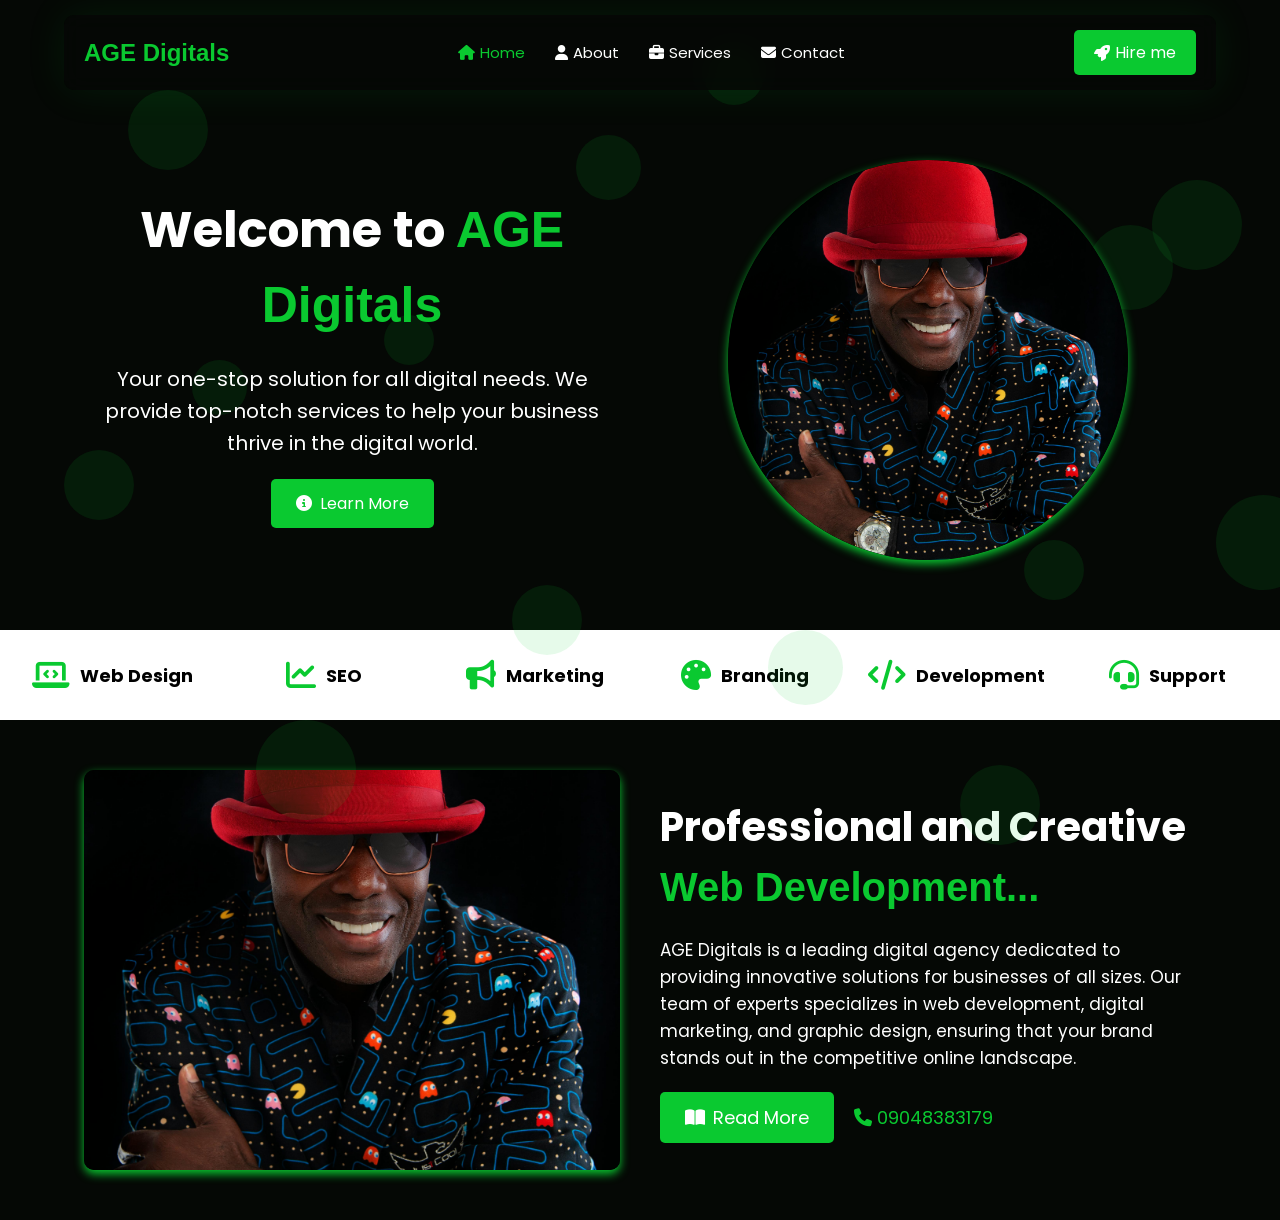
==== index.html @ ab352400 "Add files via upload" ====
<!DOCTYPE html>
<html lang="en">
<head>
    <meta charset="UTF-8">
    <meta name="viewport" content="width=device-width, initial-scale=1.0">
    <link rel="stylesheet" href="style.css">
    <link rel="preconnect" href="https://fonts.googleapis.com">
    <link rel="preconnect" href="https://fonts.gstatic.com" crossorigin>
    <link href="https://fonts.googleapis.com/css2?family=Poppins:wght@400;500;700&display=swap" rel="stylesheet">
    <link rel="stylesheet" href="https://cdnjs.cloudflare.com/ajax/libs/font-awesome/6.5.1/css/all.min.css">
    <title>AGE Digitals Official Website</title>
</head>
<body>
    <div class="floating-objects">
        <div class="floating-object"></div>
        <div class="floating-object"></div>
        <div class="floating-object"></div>
        <div class="floating-object"></div>
        <div class="floating-object"></div>
        <div class="floating-object"></div>
        <div class="floating-object"></div>
        <div class="floating-object"></div>
        <div class="floating-object"></div>
        <div class="floating-object"></div>
        <div class="floating-object"></div>
        <div class="floating-object"></div>
        <div class="floating-object"></div>
        <div class="floating-object"></div>
        <div class="floating-object"></div>
        <div class="floating-object"></div>
        <div class="floating-object"></div>
    </div>

    <section class="hero_nav">
        <nav>
            <div class="logo">
                <h1>AGE Digitals</h1>
            </div>

            <div class="hamburger" id="hamburger">
                <span></span>
                <span></span>
                <span></span>
            </div>

            <ul class="nav_links" id="navLinks">
                <li><a href="#" id="on"><i class="fa-solid fa-house"></i> Home</a></li>
                <li><a href="#"><i class="fa-solid fa-user"></i> About</a></li>
                <li><a href="#"><i class="fa-solid fa-briefcase"></i> Services</a></li>
                <li><a href="#"><i class="fa-solid fa-envelope"></i> Contact</a></li>
            </ul>

            <div class="cta">
                <a href="#"><i class="fa-solid fa-rocket"></i> Hire me</a>
            </div>
        </nav>

        <div class="hero_content">
            <div class="hero_desc">
                <h1>Welcome to <span>AGE Digitals</span></h1>
                <p>Your one-stop solution for all digital needs. We provide top-notch services to help your business thrive in the digital world.</p>
                <a href="#" class="btn"><i class="fa-solid fa-circle-info"></i> Learn More</a>
            </div>

            <div class="hero_image">
                <img src="img/hero_image.jpg" alt="Hero Image">
            </div>
        </div>
    </section>

    <section class="white_part">
        <div class="box">
            <i class="fa-solid fa-laptop-code"></i>
            <h3>Web Design</h3>
        </div>
        <div class="box">
            <i class="fa-solid fa-chart-line"></i>
            <h3>SEO</h3>
        </div>
        <div class="box">
            <i class="fa-solid fa-bullhorn"></i>
            <h3>Marketing</h3>
        </div>
        <div class="box">
            <i class="fa-solid fa-palette"></i>
            <h3>Branding</h3>
        </div>
        <div class="box">
            <i class="fa-solid fa-code"></i>
            <h3>Development</h3>
        </div>
        <div class="box">
            <i class="fa-solid fa-headset"></i>
            <h3>Support</h3>
        </div>
    </section>

    <h1 class="about_header">About Us</h1>
    <section class="about_section">
        <div class="about_image">
            <img src="img/hero_image.jpg" alt="About Image">
        </div>
        <div class="about_content">
            <h2>Professional and Creative<br> <span>Web Development...</span></h2>
            <p>AGE Digitals is a leading digital agency dedicated to providing innovative solutions for businesses of all sizes. Our team of experts specializes in web development, digital marketing, and graphic design, ensuring that your brand stands out in the competitive online landscape.</p>

            <div class="about_content_links">
                <a href="#" class="btn"><i class="fa-solid fa-book-open"></i> Read More</a>
                <a href="tel:09048383179"><i class="fa-solid fa-phone"></i> 09048383179</a>
            </div>
        </div>
    </section>

    <script src="functions.js"></script>
</body>
</html>
---- style.css ----
:root {
    --primary-color: #0ac930;
    --dark-bg: #050805;
    --white: #ffffff;
    --black: #000000;
    --shadow-primary: rgba(10, 201, 48, 0.1);
    --shadow-hover: rgba(10, 201, 48, 0.5);
    --transition-speed: 0.3s;
}

* {
    padding: 0;
    margin: 0;
    box-sizing: border-box;
    font-family: 'Poppins', sans-serif;
}

html, body {
    background: var(--dark-bg);
    overflow-x: hidden;
    width: 100%;
}

body {
    position: relative;
}

.floating-objects {
    position: fixed;
    top: 0;
    left: 0;
    width: 100%;
    height: 100vh;
    pointer-events: none;
    z-index: 0;
    overflow: hidden;
}

.floating-object {
    position: absolute;
    background: var(--primary-color);
    border-radius: 50%;
    opacity: 0.1;
    animation: float 20s infinite ease-in-out;
}

.floating-object:nth-child(1) {
    width: 80px;
    height: 80px;
    top: 10%;
    left: 10%;
    animation-duration: 8s;
    animation-delay: 0s;
}

.floating-object:nth-child(2) {
    width: 60px;
    height: 60px;
    top: 60%;
    left: 80%;
    animation-duration: 10s;
    animation-delay: 1s;
}

.floating-object:nth-child(3) {
    width: 100px;
    height: 100px;
    top: 80%;
    left: 20%;
    animation-duration: 12s;
    animation-delay: 2s;
}

.floating-object:nth-child(4) {
    width: 50px;
    height: 50px;
    top: 30%;
    left: 70%;
    animation-duration: 9s;
    animation-delay: 0.5s;
}

.floating-object:nth-child(5) {
    width: 70px;
    height: 70px;
    top: 50%;
    left: 5%;
    animation-duration: 11s;
    animation-delay: 1.5s;
}

.floating-object:nth-child(6) {
    width: 90px;
    height: 90px;
    top: 20%;
    left: 90%;
    animation-duration: 10s;
    animation-delay: 2.5s;
}

.floating-object:nth-child(7) {
    width: 65px;
    height: 65px;
    top: 15%;
    left: 45%;
    animation-duration: 9s;
    animation-delay: 0s;
}

.floating-object:nth-child(8) {
    width: 75px;
    height: 75px;
    top: 70%;
    left: 60%;
    animation-duration: 11s;
    animation-delay: 1s;
}

.floating-object:nth-child(9) {
    width: 55px;
    height: 55px;
    top: 40%;
    left: 15%;
    animation-duration: 8s;
    animation-delay: 2s;
}

.floating-object:nth-child(10) {
    width: 85px;
    height: 85px;
    top: 25%;
    left: 85%;
    animation-duration: 10s;
    animation-delay: 0.5s;
}

.floating-object:nth-child(11) {
    width: 70px;
    height: 70px;
    top: 65%;
    left: 40%;
    animation-duration: 12s;
    animation-delay: 1.5s;
}

.floating-object:nth-child(12) {
    width: 60px;
    height: 60px;
    top: 5%;
    left: 55%;
    animation-duration: 9s;
    animation-delay: 2.5s;
}

.floating-object:nth-child(13) {
    width: 80px;
    height: 80px;
    top: 85%;
    left: 75%;
    animation-duration: 11s;
    animation-delay: 0s;
}

.floating-object:nth-child(14) {
    width: 50px;
    height: 50px;
    top: 35%;
    left: 30%;
    animation-duration: 8s;
    animation-delay: 1s;
}

.floating-object:nth-child(15) {
    width: 95px;
    height: 95px;
    top: 55%;
    left: 95%;
    animation-duration: 10s;
    animation-delay: 2s;
}

@keyframes float {
    0%, 100% {
        transform: translateY(0) translateX(0) rotate(0deg);
    }
    25% {
        transform: translateY(-30px) translateX(20px) rotate(90deg);
    }
    50% {
        transform: translateY(-60px) translateX(-20px) rotate(180deg);
    }
    75% {
        transform: translateY(-30px) translateX(20px) rotate(270deg);
    }
}

.hero_nav {
    position: relative;
    z-index: 1;
}

.hero_nav nav {
    margin: 15px auto;
    max-width: 90%;
    border-radius: 10px;
    padding: 15px 20px;
    display: flex;
    justify-content: space-between;
    align-items: center;
    box-shadow: 0 0 40px var(--shadow-primary);
    background: rgba(5, 8, 5, 0.8);
    backdrop-filter: blur(10px);
}

.hero_nav .logo h1 {
    color: var(--primary-color);
    font-family: sans-serif;
    font-size: 24px;
}

.hamburger {
    display: none;
    flex-direction: column;
    cursor: pointer;
    gap: 5px;
    z-index: 1000;
}

.hamburger span {
    width: 25px;
    height: 3px;
    background-color: var(--white);
    transition: all var(--transition-speed) ease;
    border-radius: 3px;
}

.hamburger.active span:nth-child(1) {
    transform: rotate(45deg) translate(8px, 8px);
}

.hamburger.active span:nth-child(2) {
    opacity: 0;
}

.hamburger.active span:nth-child(3) {
    transform: rotate(-45deg) translate(7px, -7px);
}

.hero_nav ul {
    list-style: none;
    display: flex;
    gap: 30px;
    align-items: center;
}

.hero_nav .nav_links a {
    color: var(--white);
    text-decoration: none;
    font-size: 15px;
    transition: color var(--transition-speed) ease;
    display: flex;
    align-items: center;
    gap: 5px;
}

.hero_nav .nav_links a:hover,
#on {
    color: var(--primary-color);
}

.hero_nav .cta a {
    background-color: var(--primary-color);
    padding: 10px 20px;
    color: var(--white);
    border-radius: 5px;
    text-decoration: none;
    transition: box-shadow var(--transition-speed) ease;
    display: flex;
    align-items: center;
    gap: 5px;
}

.hero_nav .cta a:hover {
    box-shadow: 0 0 20px var(--shadow-hover);
}

.hero_content {
    display: grid;
    grid-template-columns: 1fr 1fr;
    gap: 40px;
    align-items: center;
    color: var(--white);
    margin: 50px auto;
    max-width: 90%;
    padding: 20px;
}

.hero_desc {
    text-align: center;
}

.hero_desc h1 {
    font-size: clamp(32px, 5vw, 50px);
    margin-bottom: 20px;
}

.hero_desc h1 span {
    color: var(--primary-color);
    font-family: sans-serif;
}

.hero_desc p {
    font-size: clamp(16px, 2vw, 20px);
    line-height: 1.6;
    margin-bottom: 20px;
}

.hero_desc .btn {
    background-color: var(--primary-color);
    padding: 12px 25px;
    color: var(--white);
    border-radius: 5px;
    text-decoration: none;
    display: inline-flex;
    align-items: center;
    gap: 8px;
    transition: box-shadow var(--transition-speed) ease;
}

.hero_desc .btn:hover {
    box-shadow: 0 0 20px var(--shadow-hover);
}

.hero_image {
    background-color: var(--black);
    border-radius: 50%;
    width: 100%;
    max-width: 400px;
    height: 400px;
    box-shadow: 0 4px 10px var(--primary-color);
    overflow: hidden;
    margin: 0 auto;
}

.hero_image img {
    width: 100%;
    height: 100%;
    object-fit: cover;
    border-radius: 50%;
    object-position: center;
}

.white_part {
    margin-top: 35px;
    width: 100%;
    padding: 30px 20px;
    background-color: var(--white);
    display: grid;
    grid-template-columns: repeat(auto-fit, minmax(150px, 1fr));
    gap: 25px;
    justify-items: center;
    margin-bottom: 30px;
}

.white_part .box {
    display: flex;
    align-items: center;
    gap: 10px;
}

.white_part .box i {
    color: var(--primary-color);
    font-size: 30px;
}

.white_part .box h3 {
    color: var(--black);
    font-size: clamp(14px, 2vw, 18px);
}

.about_header {
    display: none;
    text-align: center;
    color: var(--white);
    font-size: clamp(32px, 5vw, 40px);
    margin: 30px 0 20px;
}

.about_section {
    margin-top: 30px;
    display: grid;
    grid-template-columns: 1fr 1fr;
    gap: 40px;
    align-items: center;
    max-width: 90%;
    margin: 30px auto;
    padding: 20px;
    margin-bottom: 30px;
}

.about_section .about_image {
    width: 100%;
    height: 400px;
    border-radius: 10px;
    overflow: hidden;
    box-shadow: 0 4px 10px var(--primary-color);
}

.about_section .about_image img {
    width: 100%;
    height: 100%;
    object-fit: cover;
}

.about_content {
    display: flex;
    flex-direction: column;
    gap: 20px;
}

.about_content h2 {
    color: var(--white);
    font-size: clamp(28px, 4vw, 40px);
}

.about_content h2 span {
    color: var(--primary-color);
    font-family: sans-serif;
}

.about_content p {
    color: var(--white);
    line-height: 1.6;
    font-size: clamp(15px, 2vw, 17px);
}

.about_content .btn {
    background-color: var(--primary-color);
    padding: 12px 25px;
    color: var(--white);
    border-radius: 5px;
    text-decoration: none;
    width: fit-content;
    transition: box-shadow var(--transition-speed) ease;
    display: inline-flex;
    align-items: center;
    gap: 8px;
}

.about_content .btn:hover {
    box-shadow: 0 0 20px var(--shadow-hover);
    color: var(--white);
}

.about_content a {
    color: var(--primary-color);
    text-decoration: none;
    font-size: 18px;
    transition: color var(--transition-speed) ease;
}

.about_content a:hover {
    color: var(--primary-color);
}

.about_content_links {
    display: flex;
    gap: 20px;
    align-items: center;
    flex-wrap: wrap;
}

@media (max-width: 1024px) {
    .hero_content {
        gap: 30px;
    }

    .white_part {
        grid-template-columns: repeat(auto-fit, minmax(140px, 1fr));
        gap: 20px;
    }

    .about_section {
        gap: 30px;
    }
}

@media (max-width: 768px) {
    .hamburger {
        display: flex;
    }

    .hero_nav nav {
        padding: 15px;
    }

    .hero_nav .nav_links {
        position: fixed;
        top: 0;
        right: -100%;
        height: 100vh;
        width: 70%;
        max-width: 300px;
        background: rgba(5, 8, 5, 0.98);
        backdrop-filter: blur(10px);
        flex-direction: column;
        justify-content: center;
        align-items: center;
        gap: 30px;
        transition: right 0.4s ease;
        box-shadow: -5px 0 15px rgba(0, 0, 0, 0.3);
    }

    .hero_nav .nav_links.active {
        right: 0;
    }

    .hero_nav .nav_links a {
        font-size: 18px;
    }

    .hero_nav .cta {
        display: none;
    }

    .hero_content {
        grid-template-columns: 1fr;
        gap: 30px;
        text-align: center;
    }

    .hero_image {
        max-width: 350px;
        height: 350px;
    }

    .white_part {
        grid-template-columns: repeat(2, 1fr);
        gap: 20px;
        padding: 25px 15px;
    }

    .white_part .box {
        flex-direction: column;
        text-align: center;
        gap: 8px;
    }

    .about_header {
        display: block;
    }

    .about_section {
        grid-template-columns: 1fr;
        gap: 25px;
    }

    .about_section .about_image {
        height: 300px;
    }

    .about_content {
        text-align: center;
    }

    .about_content_links {
        justify-content: center;
    }
}

@media (max-width: 480px) {
    .hero_nav .logo h1 {
        font-size: 20px;
    }

    .hero_nav .nav_links {
        width: 80%;
    }

    .hero_desc h1 {
        font-size: 28px;
    }

    .hero_desc p {
        font-size: 14px;
    }

    .hero_image {
        max-width: 280px;
        height: 280px;
    }

    .white_part {
        grid-template-columns: 1fr;
        padding: 20px 10px;
    }

    .white_part .box i {
        font-size: 28px;
    }

    .about_section .about_image {
        height: 250px;
    }

    .about_content_links {
        flex-direction: column;
        align-items: center;
    }
}
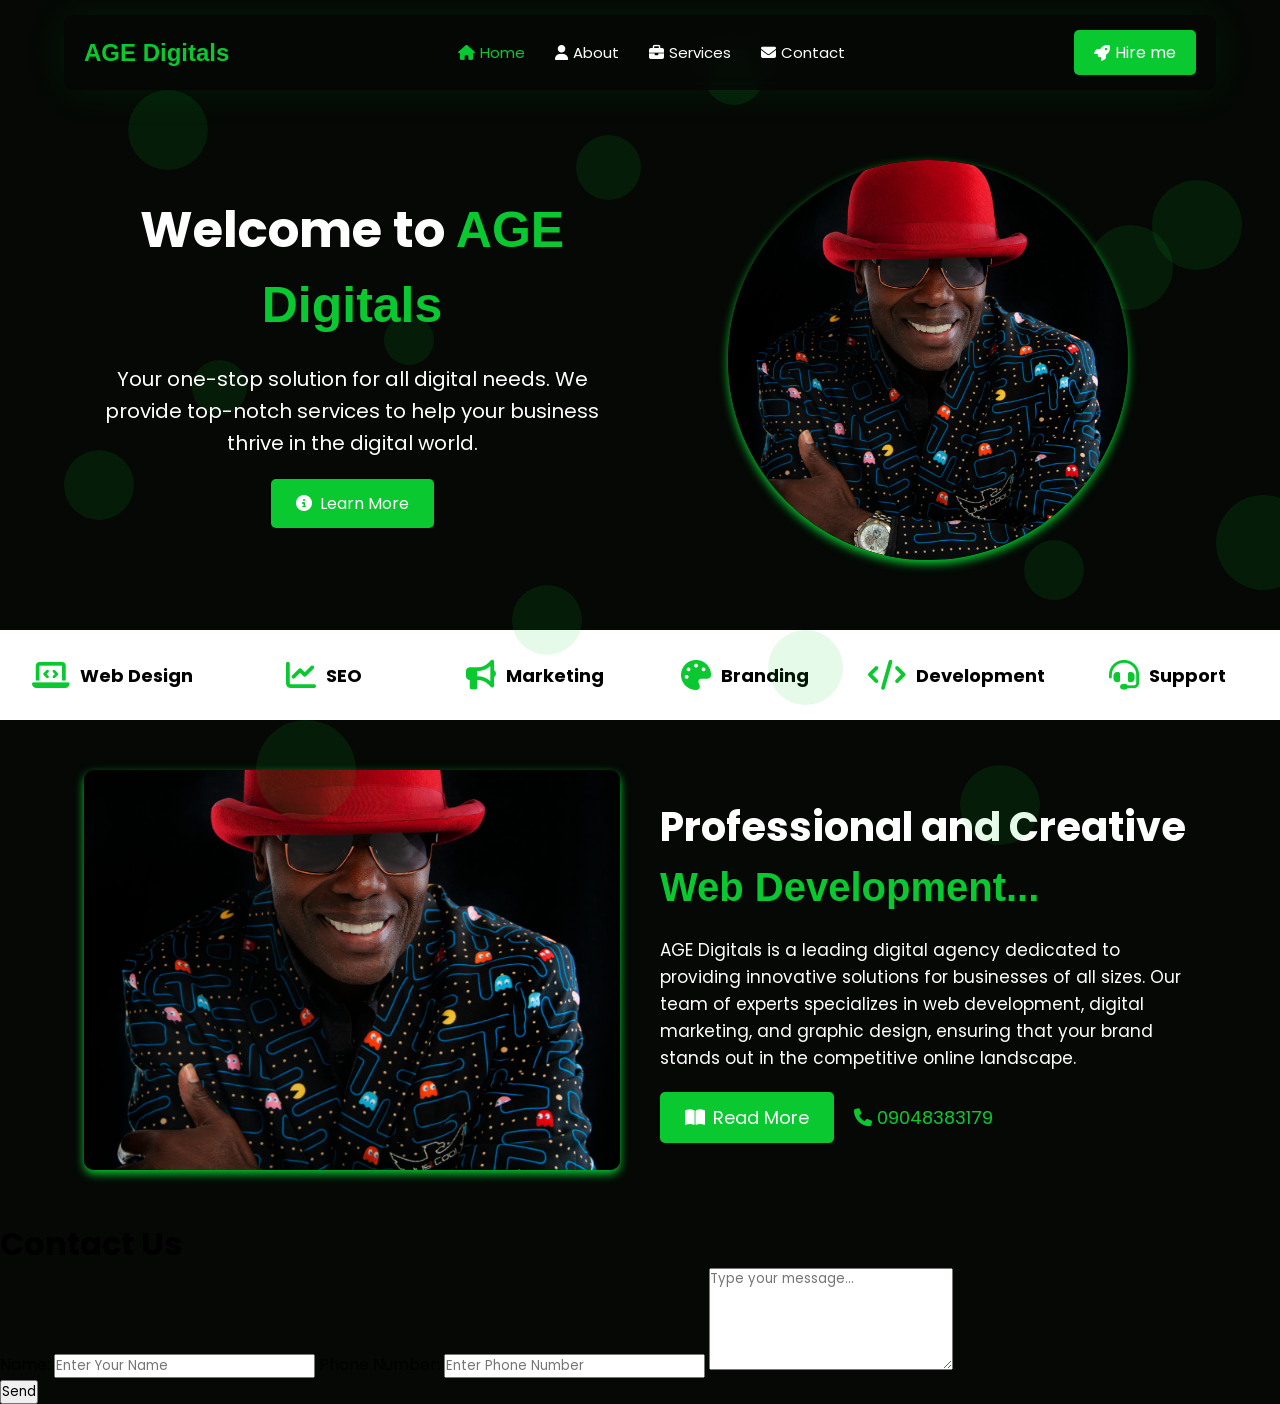
==== commit 8a345975: "Modify index.html with new sections and links Updated navigation links and added a contact section." ====
--- a/index.html
+++ b/index.html
@@ -45,13 +45,13 @@
 
             <ul class="nav_links" id="navLinks">
                 <li><a href="#" id="on"><i class="fa-solid fa-house"></i> Home</a></li>
-                <li><a href="#"><i class="fa-solid fa-user"></i> About</a></li>
+                <li><a href="#about_section"><i class="fa-solid fa-user"></i> About</a></li>
                 <li><a href="#"><i class="fa-solid fa-briefcase"></i> Services</a></li>
-                <li><a href="#"><i class="fa-solid fa-envelope"></i> Contact</a></li>
+                <li><a href="#contact_section"><i class="fa-solid fa-envelope"></i> Contact</a></li>
             </ul>
 
             <div class="cta">
-                <a href="#"><i class="fa-solid fa-rocket"></i> Hire me</a>
+                <a href="http://wa.me/qr/2XXQIFCPPIYOF1"><i class="fa-solid fa-rocket"></i> Hire me</a>
             </div>
         </nav>
 
@@ -96,7 +96,7 @@
     </section>
 
     <h1 class="about_header">About Us</h1>
-    <section class="about_section">
+    <section class="about_section"  id="about_section">
         <div class="about_image">
             <img src="img/hero_image.jpg" alt="About Image">
         </div>
@@ -111,6 +111,21 @@
         </div>
     </section>
 
+    <div class="contact_section" id="contact_section">
+        <h1>Contact Us</h1>
+        <form action="#">
+            <div class="name_phone">
+                <label for="name">Name:</label>
+                <input type="text" placeholder="Enter Your Name" required>
+                <label for="phone">Phone Number:</label>
+                <input type="tel" placeholder="Enter Phone Number" required>
+                <textarea id="msg" placeholder="Type your message..." rows="5"></textarea>
+                <br>
+                <button type="submit">Send</button>
+            </div>
+        </form>
+    </div>
+
     <script src="functions.js"></script>
 </body>
-</html>+</html>
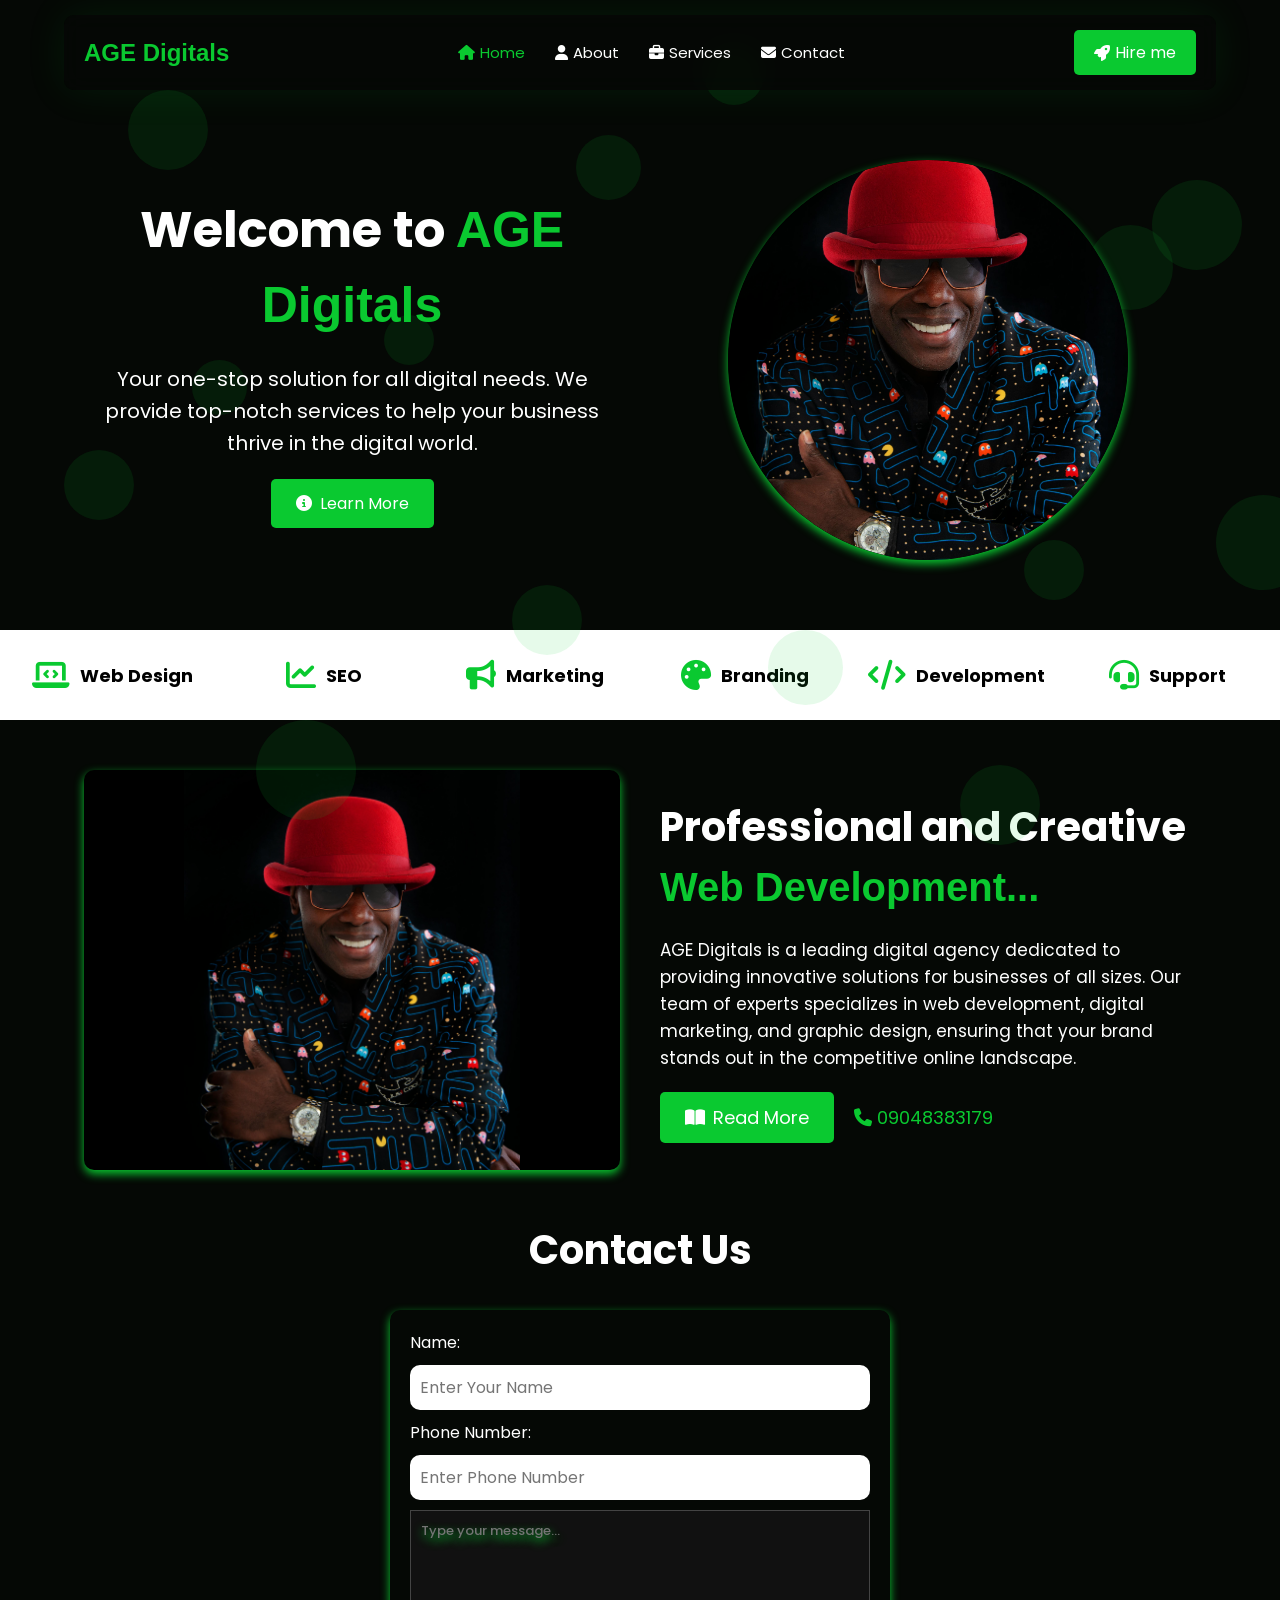
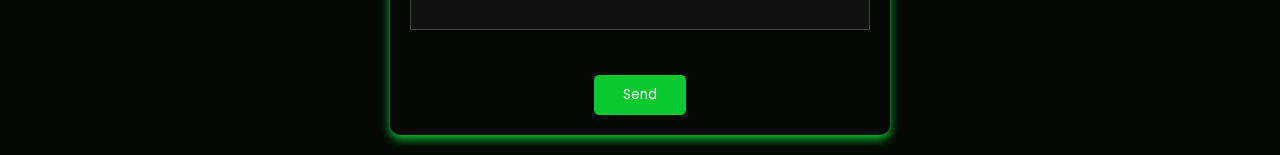
==== commit dd382aff: "Update index.html" ====
--- a/index.html
+++ b/index.html
@@ -8,7 +8,7 @@
     <link rel="preconnect" href="https://fonts.gstatic.com" crossorigin>
     <link href="https://fonts.googleapis.com/css2?family=Poppins:wght@400;500;700&display=swap" rel="stylesheet">
     <link rel="stylesheet" href="https://cdnjs.cloudflare.com/ajax/libs/font-awesome/6.5.1/css/all.min.css">
-    <title>AGE Digitals Official Website</title>
+    <title>AGE Digitals Official Website.</title>
 </head>
 <body>
     <div class="floating-objects">
--- a/style.css
+++ b/style.css
@@ -7,7 +7,9 @@
     --shadow-hover: rgba(10, 201, 48, 0.5);
     --transition-speed: 0.3s;
 }
-
+html {
+    scroll-behavior: smooth;
+}
 * {
     padding: 0;
     margin: 0;
@@ -403,13 +405,14 @@
     height: 400px;
     border-radius: 10px;
     overflow: hidden;
+    background-color: black;
     box-shadow: 0 4px 10px var(--primary-color);
 }
 
 .about_section .about_image img {
     width: 100%;
     height: 100%;
-    object-fit: cover;
+    object-fit: contain;
 }
 
 .about_content {
@@ -607,4 +610,75 @@
         flex-direction: column;
         align-items: center;
     }
-}+}
+
+/* ---------- Contact Section ---------- */
+.contact_section {
+    color: var(--white);
+    margin-bottom: 20px;
+}
+.contact_section h1 {
+    font-size: clamp(28px, 4vw, 40px);
+    text-align: center;
+    margin-bottom: 30px;
+}
+.contact_section form {
+    font-family: 'poppins';
+    box-shadow: #0ac930 0px 4px 10px;
+    padding: 20px 20px;
+    border-radius: 10px;
+    max-width: 500px;
+    margin: 0 auto;
+    display: flex;
+    flex-direction: column;
+    gap: 20px;
+}
+.contact_section form input {
+    color: black;
+    font-size: 16px;
+    border-radius: 10px;
+    border: none;
+    padding: 10px;
+    width: 100%;
+}
+.contact_section form input {
+    border-radius: 10px;
+    padding: 10px;  
+}
+.name_phone {
+    display: flex;
+    gap: 10px;
+    align-items: left;
+    flex-direction: column;
+}
+.name_phone button {
+    padding: 10px;
+    width: 20%;
+    align-self: center;
+}
+#msg {
+  color: #0ac930;
+  font-size: 13px;
+  font-family: 'Poppins';
+  font-weight: 500;
+  text-align: left;
+  line-height: 1.5;
+  caret-color: #0ac930;
+  background: #111;
+  border: 1px solid #444;
+  padding: 10px;
+  outline: none;
+  resize: none;
+  text-shadow: 0 4px 10px #0ac930;
+}
+.name_phone button {
+    background-color: var(--primary-color);
+    color: var(--white);
+    border: none;
+    border-radius: 5px;
+    cursor: pointer;
+    transition: background-color var(--transition-speed) ease;
+}
+.name_phone button:hover {
+    background-color: var(--shadow-hover);
+}
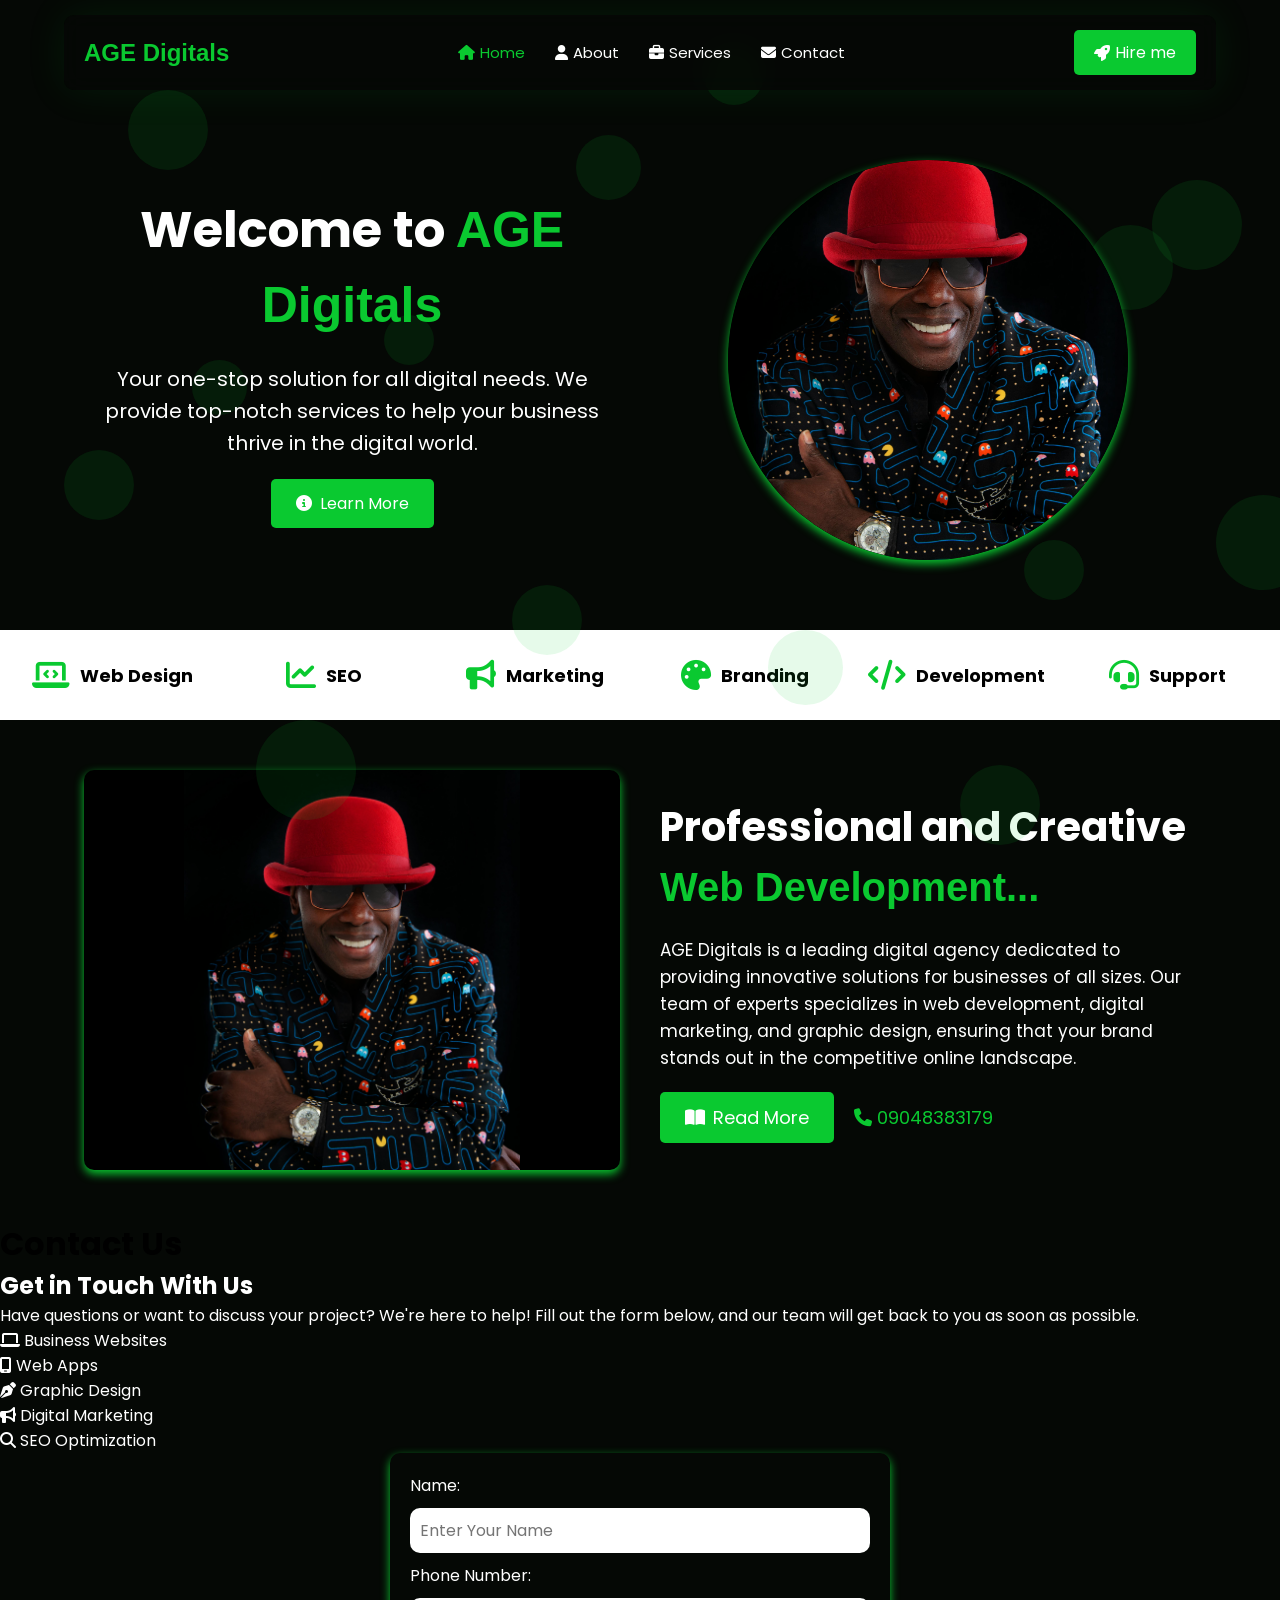
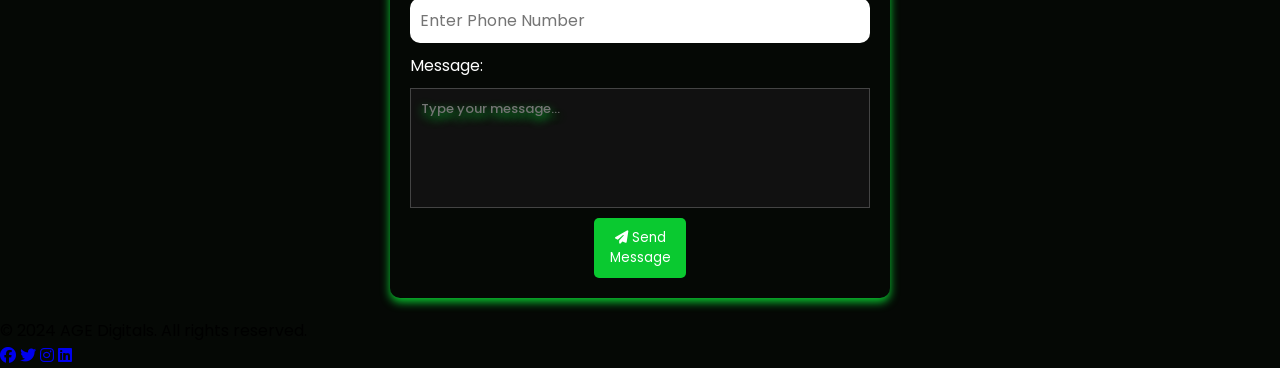
==== commit 882c058c: "Revise index.html with updated contact section Updated the contact section and added new content for" ====
--- a/index.html
+++ b/index.html
@@ -8,7 +8,7 @@
     <link rel="preconnect" href="https://fonts.gstatic.com" crossorigin>
     <link href="https://fonts.googleapis.com/css2?family=Poppins:wght@400;500;700&display=swap" rel="stylesheet">
     <link rel="stylesheet" href="https://cdnjs.cloudflare.com/ajax/libs/font-awesome/6.5.1/css/all.min.css">
-    <title>AGE Digitals Official Website.</title>
+    <title>AGE Digitals Official Website</title>
 </head>
 <body>
     <div class="floating-objects">
@@ -51,7 +51,7 @@
             </ul>
 
             <div class="cta">
-                <a href="http://wa.me/qr/2XXQIFCPPIYOF1"><i class="fa-solid fa-rocket"></i> Hire me</a>
+                <a href="http://wa.me/2349048383179"><i class="fa-solid fa-rocket"></i> Hire me</a>
             </div>
         </nav>
 
@@ -59,7 +59,7 @@
             <div class="hero_desc">
                 <h1>Welcome to <span>AGE Digitals</span></h1>
                 <p>Your one-stop solution for all digital needs. We provide top-notch services to help your business thrive in the digital world.</p>
-                <a href="#" class="btn"><i class="fa-solid fa-circle-info"></i> Learn More</a>
+                <a href="#contact_section" class="btn"><i class="fa-solid fa-circle-info"></i> Learn More</a>
             </div>
 
             <div class="hero_image">
@@ -96,7 +96,7 @@
     </section>
 
     <h1 class="about_header">About Us</h1>
-    <section class="about_section"  id="about_section">
+    <section class="about_section" id="about_section">
         <div class="about_image">
             <img src="img/hero_image.jpg" alt="About Image">
         </div>
@@ -105,26 +105,56 @@
             <p>AGE Digitals is a leading digital agency dedicated to providing innovative solutions for businesses of all sizes. Our team of experts specializes in web development, digital marketing, and graphic design, ensuring that your brand stands out in the competitive online landscape.</p>
 
             <div class="about_content_links">
-                <a href="#" class="btn"><i class="fa-solid fa-book-open"></i> Read More</a>
+                <a href="#contact_section" class="btn"><i class="fa-solid fa-book-open"></i> Read More</a>
                 <a href="tel:09048383179"><i class="fa-solid fa-phone"></i> 09048383179</a>
             </div>
         </div>
     </section>
 
-    <div class="contact_section" id="contact_section">
-        <h1>Contact Us</h1>
-        <form action="#">
+    <h1 class="contact_header">Contact Us</h1>
+    <section class="contact_section" id="contact_section">
+        <div class="contact_text">
+            <div class="contact_description">
+                <h2>Get in Touch With Us</h2>
+                <p>Have questions or want to discuss your project? We're here to help! Fill out the form below, and our team will get back to you as soon as possible.</p>
+            </div>
+            <div class="list">
+                <ul>
+                    <li><i class="fa-solid fa-laptop"></i> Business Websites</li>
+                    <li><i class="fa-solid fa-mobile-screen"></i> Web Apps</li>
+                    <li><i class="fa-solid fa-pen-nib"></i> Graphic Design</li>
+                    <li><i class="fa-solid fa-bullhorn"></i> Digital Marketing</li>
+                    <li><i class="fa-solid fa-magnifying-glass"></i> SEO Optimization</li>
+                </ul>
+            </div>
+        </div>
+        <form action="#" method="POST">
             <div class="name_phone">
                 <label for="name">Name:</label>
-                <input type="text" placeholder="Enter Your Name" required>
+                <input type="text" id="name" name="name" placeholder="Enter Your Name" required>
+                
                 <label for="phone">Phone Number:</label>
-                <input type="tel" placeholder="Enter Phone Number" required>
-                <textarea id="msg" placeholder="Type your message..." rows="5"></textarea>
-                <br>
-                <button type="submit">Send</button>
+                <input type="tel" id="phone" name="phone" placeholder="Enter Phone Number" required>
+                
+                <label for="msg">Message:</label>
+                <textarea id="msg" name="message" placeholder="Type your message..." rows="5" required></textarea>
+                
+                <button type="submit"><i class="fa-solid fa-paper-plane"></i> Send Message</button>
             </div>
         </form>
-    </div>
+    </section>
+
+    <footer class="footer">
+        <div class="footer_content">
+            <p>&copy; 2024 AGE Digitals. All rights reserved.</p>
+            <div class="social_links">
+                <a href="#"><i class="fa-brands fa-facebook"></i></a>
+                <a href="#"><i class="fa-brands fa-twitter"></i></a>
+                <a href="#"><i class="fa-brands fa-instagram"></i></a>
+                <a href="#"><i class="fa-brands fa-linkedin"></i></a>
+            </div>
+        </div>
+    </footer>
 
     <script src="functions.js"></script>
 </body>
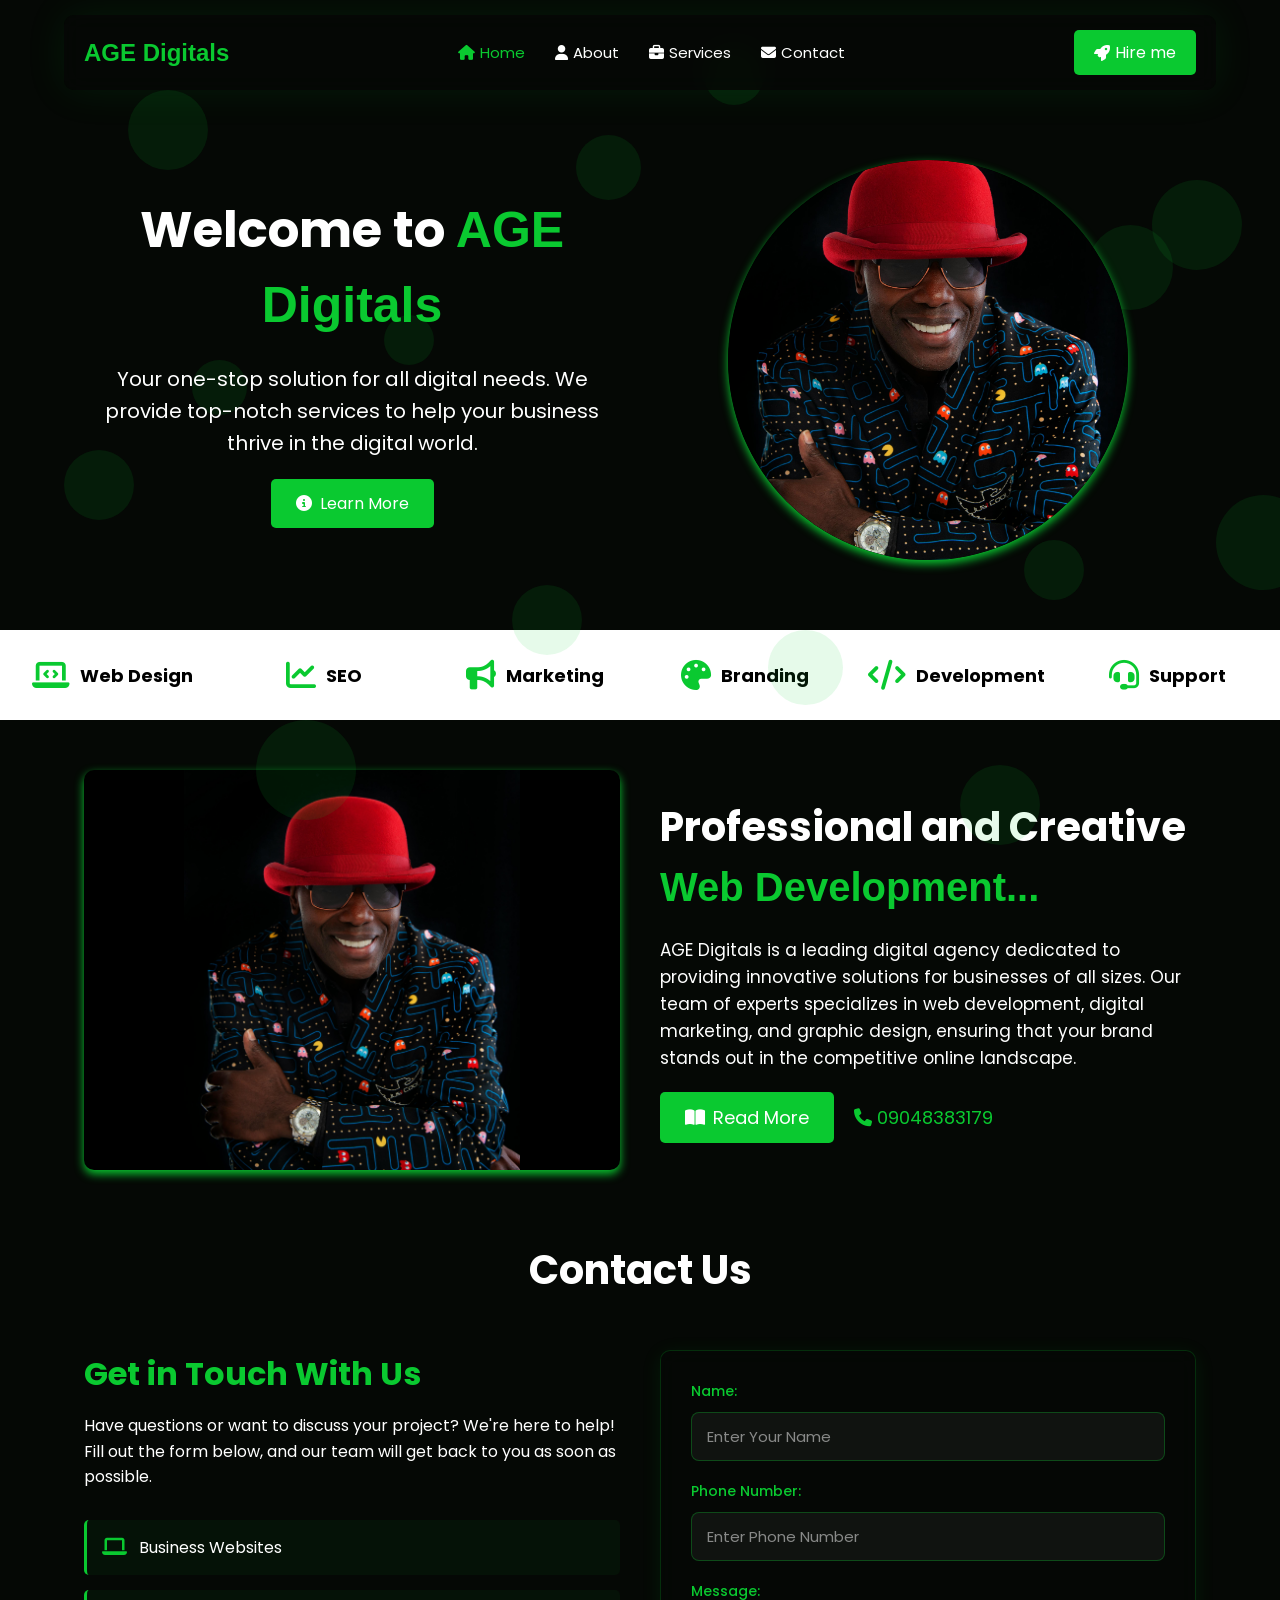
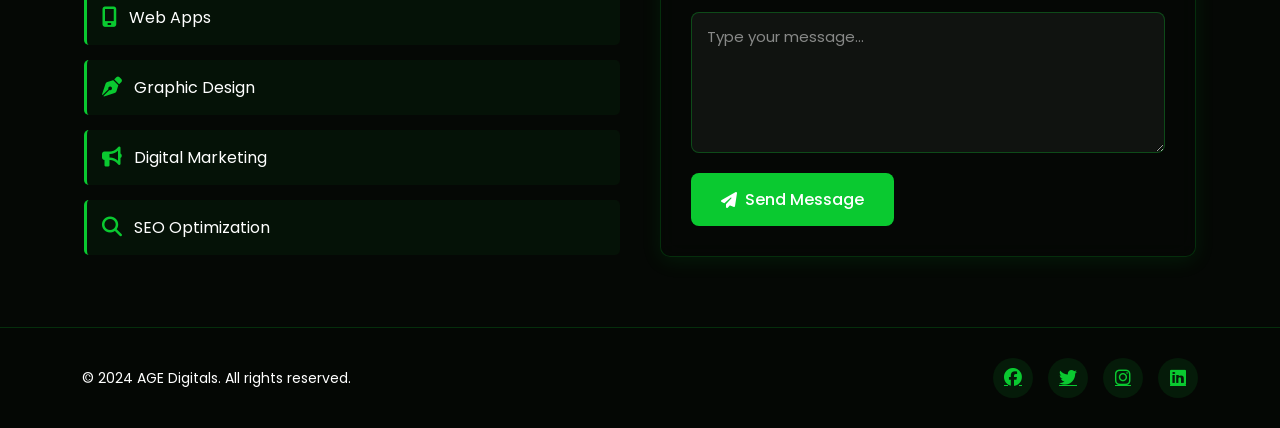
==== commit cf8ad324: "Update index.html Updated the title of the webpage to indicate it is the newest version." ====
--- a/index.html
+++ b/index.html
@@ -8,7 +8,7 @@
     <link rel="preconnect" href="https://fonts.gstatic.com" crossorigin>
     <link href="https://fonts.googleapis.com/css2?family=Poppins:wght@400;500;700&display=swap" rel="stylesheet">
     <link rel="stylesheet" href="https://cdnjs.cloudflare.com/ajax/libs/font-awesome/6.5.1/css/all.min.css">
-    <title>AGE Digitals Official Website</title>
+    <title>AGE Digitals Official Website <!-- Newest --></title>
 </head>
 <body>
     <div class="floating-objects">
--- a/style.css
+++ b/style.css
@@ -1,4 +1,8 @@
 :root {
+    --primary-color: #0ac930;
+    --dark-bg: #050805;
+    --white: #ffffff;
+    --black: #000000;:root {
     --primary-color: #0ac930;
     --dark-bg: #050805;
     --white: #ffffff;
@@ -7,9 +11,7 @@
     --shadow-hover: rgba(10, 201, 48, 0.5);
     --transition-speed: 0.3s;
 }
-html {
-    scroll-behavior: smooth;
-}
+
 * {
     padding: 0;
     margin: 0;
@@ -20,6 +22,7 @@
 html, body {
     background: var(--dark-bg);
     overflow-x: hidden;
+    scroll-behavior: smooth;
     width: 100%;
 }
 
@@ -397,7 +400,7 @@
     max-width: 90%;
     margin: 30px auto;
     padding: 20px;
-    margin-bottom: 30px;
+    margin-bottom: 50px;
 }
 
 .about_section .about_image {
@@ -405,7 +408,7 @@
     height: 400px;
     border-radius: 10px;
     overflow: hidden;
-    background-color: black;
+    background-color: var(--black);
     box-shadow: 0 4px 10px var(--primary-color);
 }
 
@@ -473,6 +476,211 @@
     flex-wrap: wrap;
 }
 
+.contact_header {
+    font-size: clamp(32px, 5vw, 40px);
+    text-align: center;
+    margin: 50px 0 30px;
+    color: var(--white);
+}
+
+.contact_section {
+    display: grid;
+    grid-template-columns: 1fr 1fr;
+    gap: 40px;
+    align-items: flex-start;
+    max-width: 90%;
+    margin: 0 auto 50px;
+    padding: 20px;
+    color: var(--white);
+}
+
+.contact_text {
+    display: flex;
+    flex-direction: column;
+    gap: 30px;
+}
+
+.contact_description {
+    text-align: left;
+}
+
+.contact_description h2 {
+    font-size: clamp(24px, 4vw, 32px);
+    margin-bottom: 15px;
+    color: var(--primary-color);
+}
+
+.contact_description p {
+    font-size: clamp(14px, 2vw, 16px);
+    line-height: 1.6;
+    color: var(--white);
+}
+
+.contact_text .list ul {
+    list-style: none;
+    display: flex;
+    flex-direction: column;
+    gap: 15px;
+}
+
+.contact_text .list ul li {
+    display: flex;
+    align-items: center;
+    gap: 12px;
+    padding: 15px;
+    background: rgba(10, 201, 48, 0.05);
+    border-left: 3px solid var(--primary-color);
+    border-radius: 5px;
+    color: var(--white);
+    font-size: clamp(14px, 2vw, 16px);
+    transition: all var(--transition-speed) ease;
+}
+
+.contact_text .list ul li:hover {
+    background: rgba(10, 201, 48, 0.1);
+    transform: translateX(5px);
+}
+
+.contact_text .list ul li i {
+    color: var(--primary-color);
+    font-size: 20px;
+}
+
+.contact_section form {
+    box-shadow: 0 4px 20px var(--shadow-primary);
+    padding: 30px;
+    border-radius: 10px;
+    background: rgba(5, 8, 5, 0.8);
+    backdrop-filter: blur(10px);
+    border: 1px solid rgba(10, 201, 48, 0.2);
+}
+
+.name_phone {
+    display: flex;
+    flex-direction: column;
+    gap: 20px;
+}
+
+.name_phone label {
+    color: var(--primary-color);
+    font-size: 14px;
+    font-weight: 500;
+    margin-bottom: -10px;
+}
+
+.name_phone input {
+    padding: 12px 15px;
+    border-radius: 8px;
+    border: 1px solid rgba(10, 201, 48, 0.3);
+    background: rgba(255, 255, 255, 0.05);
+    color: var(--white);
+    font-size: 15px;
+    transition: all var(--transition-speed) ease;
+    outline: none;
+}
+
+.name_phone input:focus {
+    border-color: var(--primary-color);
+    box-shadow: 0 0 10px var(--shadow-primary);
+}
+
+.name_phone input::placeholder {
+    color: rgba(255, 255, 255, 0.5);
+}
+
+#msg {
+    padding: 12px 15px;
+    border-radius: 8px;
+    border: 1px solid rgba(10, 201, 48, 0.3);
+    background: rgba(255, 255, 255, 0.05);
+    color: var(--white);
+    font-size: 15px;
+    font-family: 'Poppins', sans-serif;
+    resize: vertical;
+    outline: none;
+    transition: all var(--transition-speed) ease;
+    min-height: 120px;
+}
+
+#msg:focus {
+    border-color: var(--primary-color);
+    box-shadow: 0 0 10px var(--shadow-primary);
+}
+
+#msg::placeholder {
+    color: rgba(255, 255, 255, 0.5);
+}
+
+.name_phone button {
+    padding: 14px 30px;
+    background-color: var(--primary-color);
+    color: var(--white);
+    border: none;
+    border-radius: 8px;
+    font-size: 16px;
+    font-weight: 500;
+    cursor: pointer;
+    transition: all var(--transition-speed) ease;
+    display: inline-flex;
+    align-items: center;
+    justify-content: center;
+    gap: 8px;
+    align-self: flex-start;
+}
+
+.name_phone button:hover {
+    box-shadow: 0 0 20px var(--shadow-hover);
+    transform: translateY(-2px);
+}
+
+.footer {
+    background: rgba(5, 8, 5, 0.95);
+    backdrop-filter: blur(10px);
+    padding: 30px 20px;
+    border-top: 1px solid rgba(10, 201, 48, 0.2);
+    margin-top: auto;
+}
+
+.footer_content {
+    max-width: 90%;
+    margin: 0 auto;
+    display: flex;
+    justify-content: space-between;
+    align-items: center;
+    flex-wrap: wrap;
+    gap: 20px;
+}
+
+.footer_content p {
+    color: var(--white);
+    font-size: 14px;
+}
+
+.social_links {
+    display: flex;
+    gap: 15px;
+}
+
+.social_links a {
+    width: 40px;
+    height: 40px;
+    display: flex;
+    align-items: center;
+    justify-content: center;
+    background: rgba(10, 201, 48, 0.1);
+    border-radius: 50%;
+    color: var(--primary-color);
+    font-size: 18px;
+    transition: all var(--transition-speed) ease;
+}
+
+.social_links a:hover {
+    background: var(--primary-color);
+    color: var(--white);
+    transform: translateY(-3px);
+    box-shadow: 0 5px 15px var(--shadow-hover);
+}
+
 @media (max-width: 1024px) {
     .hero_content {
         gap: 30px;
@@ -484,6 +692,10 @@
     }
 
     .about_section {
+        gap: 30px;
+    }
+
+    .contact_section {
         gap: 30px;
     }
 }
@@ -569,6 +781,24 @@
     .about_content_links {
         justify-content: center;
     }
+
+    .contact_section {
+        grid-template-columns: 1fr;
+        gap: 30px;
+    }
+
+    .contact_description {
+        text-align: center;
+    }
+
+    .contact_section form {
+        padding: 25px;
+    }
+
+    .footer_content {
+        flex-direction: column;
+        text-align: center;
+    }
 }
 
 @media (max-width: 480px) {
@@ -610,75 +840,866 @@
         flex-direction: column;
         align-items: center;
     }
-}
-
-/* ---------- Contact Section ---------- */
-.contact_section {
-    color: var(--white);
+
+    .contact_section form {
+        padding: 20px;
+    }
+
+    .name_phone button {
+        width: 100%;
+    }
+
+    .contact_text .list ul li {
+        font-size: 14px;
+        padding: 12px;
+    }
+}
+
+    --shadow-primary: rgba(10, 201, 48, 0.1);
+    --shadow-hover: rgba(10, 201, 48, 0.5);
+    --transition-speed: 0.3s;
+}
+
+* {
+    padding: 0;
+    margin: 0;
+    box-sizing: border-box;
+    font-family: 'Poppins', sans-serif;
+}
+
+html, body {
+    background: var(--dark-bg);
+    overflow-x: hidden;
+    scroll-behavior: smooth;
+    width: 100%;
+}
+
+body {
+    position: relative;
+}
+
+.floating-objects {
+    position: fixed;
+    top: 0;
+    left: 0;
+    width: 100%;
+    height: 100vh;
+    pointer-events: none;
+    z-index: 0;
+    overflow: hidden;
+}
+
+.floating-object {
+    position: absolute;
+    background: var(--primary-color);
+    border-radius: 50%;
+    opacity: 0.1;
+    animation: float 20s infinite ease-in-out;
+}
+
+.floating-object:nth-child(1) {
+    width: 80px;
+    height: 80px;
+    top: 10%;
+    left: 10%;
+    animation-duration: 8s;
+    animation-delay: 0s;
+}
+
+.floating-object:nth-child(2) {
+    width: 60px;
+    height: 60px;
+    top: 60%;
+    left: 80%;
+    animation-duration: 10s;
+    animation-delay: 1s;
+}
+
+.floating-object:nth-child(3) {
+    width: 100px;
+    height: 100px;
+    top: 80%;
+    left: 20%;
+    animation-duration: 12s;
+    animation-delay: 2s;
+}
+
+.floating-object:nth-child(4) {
+    width: 50px;
+    height: 50px;
+    top: 30%;
+    left: 70%;
+    animation-duration: 9s;
+    animation-delay: 0.5s;
+}
+
+.floating-object:nth-child(5) {
+    width: 70px;
+    height: 70px;
+    top: 50%;
+    left: 5%;
+    animation-duration: 11s;
+    animation-delay: 1.5s;
+}
+
+.floating-object:nth-child(6) {
+    width: 90px;
+    height: 90px;
+    top: 20%;
+    left: 90%;
+    animation-duration: 10s;
+    animation-delay: 2.5s;
+}
+
+.floating-object:nth-child(7) {
+    width: 65px;
+    height: 65px;
+    top: 15%;
+    left: 45%;
+    animation-duration: 9s;
+    animation-delay: 0s;
+}
+
+.floating-object:nth-child(8) {
+    width: 75px;
+    height: 75px;
+    top: 70%;
+    left: 60%;
+    animation-duration: 11s;
+    animation-delay: 1s;
+}
+
+.floating-object:nth-child(9) {
+    width: 55px;
+    height: 55px;
+    top: 40%;
+    left: 15%;
+    animation-duration: 8s;
+    animation-delay: 2s;
+}
+
+.floating-object:nth-child(10) {
+    width: 85px;
+    height: 85px;
+    top: 25%;
+    left: 85%;
+    animation-duration: 10s;
+    animation-delay: 0.5s;
+}
+
+.floating-object:nth-child(11) {
+    width: 70px;
+    height: 70px;
+    top: 65%;
+    left: 40%;
+    animation-duration: 12s;
+    animation-delay: 1.5s;
+}
+
+.floating-object:nth-child(12) {
+    width: 60px;
+    height: 60px;
+    top: 5%;
+    left: 55%;
+    animation-duration: 9s;
+    animation-delay: 2.5s;
+}
+
+.floating-object:nth-child(13) {
+    width: 80px;
+    height: 80px;
+    top: 85%;
+    left: 75%;
+    animation-duration: 11s;
+    animation-delay: 0s;
+}
+
+.floating-object:nth-child(14) {
+    width: 50px;
+    height: 50px;
+    top: 35%;
+    left: 30%;
+    animation-duration: 8s;
+    animation-delay: 1s;
+}
+
+.floating-object:nth-child(15) {
+    width: 95px;
+    height: 95px;
+    top: 55%;
+    left: 95%;
+    animation-duration: 10s;
+    animation-delay: 2s;
+}
+
+@keyframes float {
+    0%, 100% {
+        transform: translateY(0) translateX(0) rotate(0deg);
+    }
+    25% {
+        transform: translateY(-30px) translateX(20px) rotate(90deg);
+    }
+    50% {
+        transform: translateY(-60px) translateX(-20px) rotate(180deg);
+    }
+    75% {
+        transform: translateY(-30px) translateX(20px) rotate(270deg);
+    }
+}
+
+.hero_nav {
+    position: relative;
+    z-index: 1;
+}
+
+.hero_nav nav {
+    margin: 15px auto;
+    max-width: 90%;
+    border-radius: 10px;
+    padding: 15px 20px;
+    display: flex;
+    justify-content: space-between;
+    align-items: center;
+    box-shadow: 0 0 40px var(--shadow-primary);
+    background: rgba(5, 8, 5, 0.8);
+    backdrop-filter: blur(10px);
+}
+
+.hero_nav .logo h1 {
+    color: var(--primary-color);
+    font-family: sans-serif;
+    font-size: 24px;
+}
+
+.hamburger {
+    display: none;
+    flex-direction: column;
+    cursor: pointer;
+    gap: 5px;
+    z-index: 1000;
+}
+
+.hamburger span {
+    width: 25px;
+    height: 3px;
+    background-color: var(--white);
+    transition: all var(--transition-speed) ease;
+    border-radius: 3px;
+}
+
+.hamburger.active span:nth-child(1) {
+    transform: rotate(45deg) translate(8px, 8px);
+}
+
+.hamburger.active span:nth-child(2) {
+    opacity: 0;
+}
+
+.hamburger.active span:nth-child(3) {
+    transform: rotate(-45deg) translate(7px, -7px);
+}
+
+.hero_nav ul {
+    list-style: none;
+    display: flex;
+    gap: 30px;
+    align-items: center;
+}
+
+.hero_nav .nav_links a {
+    color: var(--white);
+    text-decoration: none;
+    font-size: 15px;
+    transition: color var(--transition-speed) ease;
+    display: flex;
+    align-items: center;
+    gap: 5px;
+}
+
+.hero_nav .nav_links a:hover,
+#on {
+    color: var(--primary-color);
+}
+
+.hero_nav .cta a {
+    background-color: var(--primary-color);
+    padding: 10px 20px;
+    color: var(--white);
+    border-radius: 5px;
+    text-decoration: none;
+    transition: box-shadow var(--transition-speed) ease;
+    display: flex;
+    align-items: center;
+    gap: 5px;
+}
+
+.hero_nav .cta a:hover {
+    box-shadow: 0 0 20px var(--shadow-hover);
+}
+
+.hero_content {
+    display: grid;
+    grid-template-columns: 1fr 1fr;
+    gap: 40px;
+    align-items: center;
+    color: var(--white);
+    margin: 50px auto;
+    max-width: 90%;
+    padding: 20px;
+}
+
+.hero_desc {
+    text-align: center;
+}
+
+.hero_desc h1 {
+    font-size: clamp(32px, 5vw, 50px);
     margin-bottom: 20px;
 }
-.contact_section h1 {
-    font-size: clamp(28px, 4vw, 40px);
+
+.hero_desc h1 span {
+    color: var(--primary-color);
+    font-family: sans-serif;
+}
+
+.hero_desc p {
+    font-size: clamp(16px, 2vw, 20px);
+    line-height: 1.6;
+    margin-bottom: 20px;
+}
+
+.hero_desc .btn {
+    background-color: var(--primary-color);
+    padding: 12px 25px;
+    color: var(--white);
+    border-radius: 5px;
+    text-decoration: none;
+    display: inline-flex;
+    align-items: center;
+    gap: 8px;
+    transition: box-shadow var(--transition-speed) ease;
+}
+
+.hero_desc .btn:hover {
+    box-shadow: 0 0 20px var(--shadow-hover);
+}
+
+.hero_image {
+    background-color: var(--black);
+    border-radius: 50%;
+    width: 100%;
+    max-width: 400px;
+    height: 400px;
+    box-shadow: 0 4px 10px var(--primary-color);
+    overflow: hidden;
+    margin: 0 auto;
+}
+
+.hero_image img {
+    width: 100%;
+    height: 100%;
+    object-fit: cover;
+    border-radius: 50%;
+    object-position: center;
+}
+
+.white_part {
+    margin-top: 35px;
+    width: 100%;
+    padding: 30px 20px;
+    background-color: var(--white);
+    display: grid;
+    grid-template-columns: repeat(auto-fit, minmax(150px, 1fr));
+    gap: 25px;
+    justify-items: center;
+    margin-bottom: 30px;
+}
+
+.white_part .box {
+    display: flex;
+    align-items: center;
+    gap: 10px;
+}
+
+.white_part .box i {
+    color: var(--primary-color);
+    font-size: 30px;
+}
+
+.white_part .box h3 {
+    color: var(--black);
+    font-size: clamp(14px, 2vw, 18px);
+}
+
+.about_header {
+    display: none;
     text-align: center;
-    margin-bottom: 30px;
-}
-.contact_section form {
-    font-family: 'poppins';
-    box-shadow: #0ac930 0px 4px 10px;
-    padding: 20px 20px;
+    color: var(--white);
+    font-size: clamp(32px, 5vw, 40px);
+    margin: 30px 0 20px;
+}
+
+.about_section {
+    margin-top: 30px;
+    display: grid;
+    grid-template-columns: 1fr 1fr;
+    gap: 40px;
+    align-items: center;
+    max-width: 90%;
+    margin: 30px auto;
+    padding: 20px;
+    margin-bottom: 50px;
+}
+
+.about_section .about_image {
+    width: 100%;
+    height: 400px;
     border-radius: 10px;
-    max-width: 500px;
-    margin: 0 auto;
+    overflow: hidden;
+    background-color: var(--black);
+    box-shadow: 0 4px 10px var(--primary-color);
+}
+
+.about_section .about_image img {
+    width: 100%;
+    height: 100%;
+    object-fit: contain;
+}
+
+.about_content {
     display: flex;
     flex-direction: column;
     gap: 20px;
 }
-.contact_section form input {
-    color: black;
+
+.about_content h2 {
+    color: var(--white);
+    font-size: clamp(28px, 4vw, 40px);
+}
+
+.about_content h2 span {
+    color: var(--primary-color);
+    font-family: sans-serif;
+}
+
+.about_content p {
+    color: var(--white);
+    line-height: 1.6;
+    font-size: clamp(15px, 2vw, 17px);
+}
+
+.about_content .btn {
+    background-color: var(--primary-color);
+    padding: 12px 25px;
+    color: var(--white);
+    border-radius: 5px;
+    text-decoration: none;
+    width: fit-content;
+    transition: box-shadow var(--transition-speed) ease;
+    display: inline-flex;
+    align-items: center;
+    gap: 8px;
+}
+
+.about_content .btn:hover {
+    box-shadow: 0 0 20px var(--shadow-hover);
+    color: var(--white);
+}
+
+.about_content a {
+    color: var(--primary-color);
+    text-decoration: none;
+    font-size: 18px;
+    transition: color var(--transition-speed) ease;
+}
+
+.about_content a:hover {
+    color: var(--primary-color);
+}
+
+.about_content_links {
+    display: flex;
+    gap: 20px;
+    align-items: center;
+    flex-wrap: wrap;
+}
+
+.contact_header {
+    font-size: clamp(32px, 5vw, 40px);
+    text-align: center;
+    margin: 50px 0 30px;
+    color: var(--white);
+}
+
+.contact_section {
+    display: grid;
+    grid-template-columns: 1fr 1fr;
+    gap: 40px;
+    align-items: flex-start;
+    max-width: 90%;
+    margin: 0 auto 50px;
+    padding: 20px;
+    color: var(--white);
+}
+
+.contact_text {
+    display: flex;
+    flex-direction: column;
+    gap: 30px;
+}
+
+.contact_description {
+    text-align: left;
+}
+
+.contact_description h2 {
+    font-size: clamp(24px, 4vw, 32px);
+    margin-bottom: 15px;
+    color: var(--primary-color);
+}
+
+.contact_description p {
+    font-size: clamp(14px, 2vw, 16px);
+    line-height: 1.6;
+    color: var(--white);
+}
+
+.contact_text .list ul {
+    list-style: none;
+    display: flex;
+    flex-direction: column;
+    gap: 15px;
+}
+
+.contact_text .list ul li {
+    display: flex;
+    align-items: center;
+    gap: 12px;
+    padding: 15px;
+    background: rgba(10, 201, 48, 0.05);
+    border-left: 3px solid var(--primary-color);
+    border-radius: 5px;
+    color: var(--white);
+    font-size: clamp(14px, 2vw, 16px);
+    transition: all var(--transition-speed) ease;
+}
+
+.contact_text .list ul li:hover {
+    background: rgba(10, 201, 48, 0.1);
+    transform: translateX(5px);
+}
+
+.contact_text .list ul li i {
+    color: var(--primary-color);
+    font-size: 20px;
+}
+
+.contact_section form {
+    box-shadow: 0 4px 20px var(--shadow-primary);
+    padding: 30px;
+    border-radius: 10px;
+    background: rgba(5, 8, 5, 0.8);
+    backdrop-filter: blur(10px);
+    border: 1px solid rgba(10, 201, 48, 0.2);
+}
+
+.name_phone {
+    display: flex;
+    flex-direction: column;
+    gap: 20px;
+}
+
+.name_phone label {
+    color: var(--primary-color);
+    font-size: 14px;
+    font-weight: 500;
+    margin-bottom: -10px;
+}
+
+.name_phone input {
+    padding: 12px 15px;
+    border-radius: 8px;
+    border: 1px solid rgba(10, 201, 48, 0.3);
+    background: rgba(255, 255, 255, 0.05);
+    color: var(--white);
+    font-size: 15px;
+    transition: all var(--transition-speed) ease;
+    outline: none;
+}
+
+.name_phone input:focus {
+    border-color: var(--primary-color);
+    box-shadow: 0 0 10px var(--shadow-primary);
+}
+
+.name_phone input::placeholder {
+    color: rgba(255, 255, 255, 0.5);
+}
+
+#msg {
+    padding: 12px 15px;
+    border-radius: 8px;
+    border: 1px solid rgba(10, 201, 48, 0.3);
+    background: rgba(255, 255, 255, 0.05);
+    color: var(--white);
+    font-size: 15px;
+    font-family: 'Poppins', sans-serif;
+    resize: vertical;
+    outline: none;
+    transition: all var(--transition-speed) ease;
+    min-height: 120px;
+}
+
+#msg:focus {
+    border-color: var(--primary-color);
+    box-shadow: 0 0 10px var(--shadow-primary);
+}
+
+#msg::placeholder {
+    color: rgba(255, 255, 255, 0.5);
+}
+
+.name_phone button {
+    padding: 14px 30px;
+    background-color: var(--primary-color);
+    color: var(--white);
+    border: none;
+    border-radius: 8px;
     font-size: 16px;
-    border-radius: 10px;
-    border: none;
-    padding: 10px;
-    width: 100%;
-}
-.contact_section form input {
-    border-radius: 10px;
-    padding: 10px;  
-}
-.name_phone {
-    display: flex;
-    gap: 10px;
-    align-items: left;
-    flex-direction: column;
-}
-.name_phone button {
-    padding: 10px;
-    width: 20%;
-    align-self: center;
-}
-#msg {
-  color: #0ac930;
-  font-size: 13px;
-  font-family: 'Poppins';
-  font-weight: 500;
-  text-align: left;
-  line-height: 1.5;
-  caret-color: #0ac930;
-  background: #111;
-  border: 1px solid #444;
-  padding: 10px;
-  outline: none;
-  resize: none;
-  text-shadow: 0 4px 10px #0ac930;
-}
-.name_phone button {
-    background-color: var(--primary-color);
-    color: var(--white);
-    border: none;
-    border-radius: 5px;
+    font-weight: 500;
     cursor: pointer;
-    transition: background-color var(--transition-speed) ease;
-}
+    transition: all var(--transition-speed) ease;
+    display: inline-flex;
+    align-items: center;
+    justify-content: center;
+    gap: 8px;
+    align-self: flex-start;
+}
+
 .name_phone button:hover {
-    background-color: var(--shadow-hover);
-}
+    box-shadow: 0 0 20px var(--shadow-hover);
+    transform: translateY(-2px);
+}
+
+.footer {
+    background: rgba(5, 8, 5, 0.95);
+    backdrop-filter: blur(10px);
+    padding: 30px 20px;
+    border-top: 1px solid rgba(10, 201, 48, 0.2);
+    margin-top: auto;
+}
+
+.footer_content {
+    max-width: 90%;
+    margin: 0 auto;
+    display: flex;
+    justify-content: space-between;
+    align-items: center;
+    flex-wrap: wrap;
+    gap: 20px;
+}
+
+.footer_content p {
+    color: var(--white);
+    font-size: 14px;
+}
+
+.social_links {
+    display: flex;
+    gap: 15px;
+}
+
+.social_links a {
+    width: 40px;
+    height: 40px;
+    display: flex;
+    align-items: center;
+    justify-content: center;
+    background: rgba(10, 201, 48, 0.1);
+    border-radius: 50%;
+    color: var(--primary-color);
+    font-size: 18px;
+    transition: all var(--transition-speed) ease;
+}
+
+.social_links a:hover {
+    background: var(--primary-color);
+    color: var(--white);
+    transform: translateY(-3px);
+    box-shadow: 0 5px 15px var(--shadow-hover);
+}
+
+@media (max-width: 1024px) {
+    .hero_content {
+        gap: 30px;
+    }
+
+    .white_part {
+        grid-template-columns: repeat(auto-fit, minmax(140px, 1fr));
+        gap: 20px;
+    }
+
+    .about_section {
+        gap: 30px;
+    }
+
+    .contact_section {
+        gap: 30px;
+    }
+}
+
+@media (max-width: 768px) {
+    .hamburger {
+        display: flex;
+    }
+
+    .hero_nav nav {
+        padding: 15px;
+    }
+
+    .hero_nav .nav_links {
+        position: fixed;
+        top: 0;
+        right: -100%;
+        height: 100vh;
+        width: 70%;
+        max-width: 300px;
+        background: rgba(5, 8, 5, 0.98);
+        backdrop-filter: blur(10px);
+        flex-direction: column;
+        justify-content: center;
+        align-items: center;
+        gap: 30px;
+        transition: right 0.4s ease;
+        box-shadow: -5px 0 15px rgba(0, 0, 0, 0.3);
+    }
+
+    .hero_nav .nav_links.active {
+        right: 0;
+    }
+
+    .hero_nav .nav_links a {
+        font-size: 18px;
+    }
+
+    .hero_nav .cta {
+        display: none;
+    }
+
+    .hero_content {
+        grid-template-columns: 1fr;
+        gap: 30px;
+        text-align: center;
+    }
+
+    .hero_image {
+        max-width: 350px;
+        height: 350px;
+    }
+
+    .white_part {
+        grid-template-columns: repeat(2, 1fr);
+        gap: 20px;
+        padding: 25px 15px;
+    }
+
+    .white_part .box {
+        flex-direction: column;
+        text-align: center;
+        gap: 8px;
+    }
+
+    .about_header {
+        display: block;
+    }
+
+    .about_section {
+        grid-template-columns: 1fr;
+        gap: 25px;
+    }
+
+    .about_section .about_image {
+        height: 300px;
+    }
+
+    .about_content {
+        text-align: center;
+    }
+
+    .about_content_links {
+        justify-content: center;
+    }
+
+    .contact_section {
+        grid-template-columns: 1fr;
+        gap: 30px;
+    }
+
+    .contact_description {
+        text-align: center;
+    }
+
+    .contact_section form {
+        padding: 25px;
+    }
+
+    .footer_content {
+        flex-direction: column;
+        text-align: center;
+    }
+}
+
+@media (max-width: 480px) {
+    .hero_nav .logo h1 {
+        font-size: 20px;
+    }
+
+    .hero_nav .nav_links {
+        width: 80%;
+    }
+
+    .hero_desc h1 {
+        font-size: 28px;
+    }
+
+    .hero_desc p {
+        font-size: 14px;
+    }
+
+    .hero_image {
+        max-width: 280px;
+        height: 280px;
+    }
+
+    .white_part {
+        grid-template-columns: 1fr;
+        padding: 20px 10px;
+    }
+
+    .white_part .box i {
+        font-size: 28px;
+    }
+
+    .about_section .about_image {
+        height: 250px;
+    }
+
+    .about_content_links {
+        flex-direction: column;
+        align-items: center;
+    }
+
+    .contact_section form {
+        padding: 20px;
+    }
+
+    .name_phone button {
+        width: 100%;
+    }
+
+    .contact_text .list ul li {
+        font-size: 14px;
+        padding: 12px;
+    }
+}
+
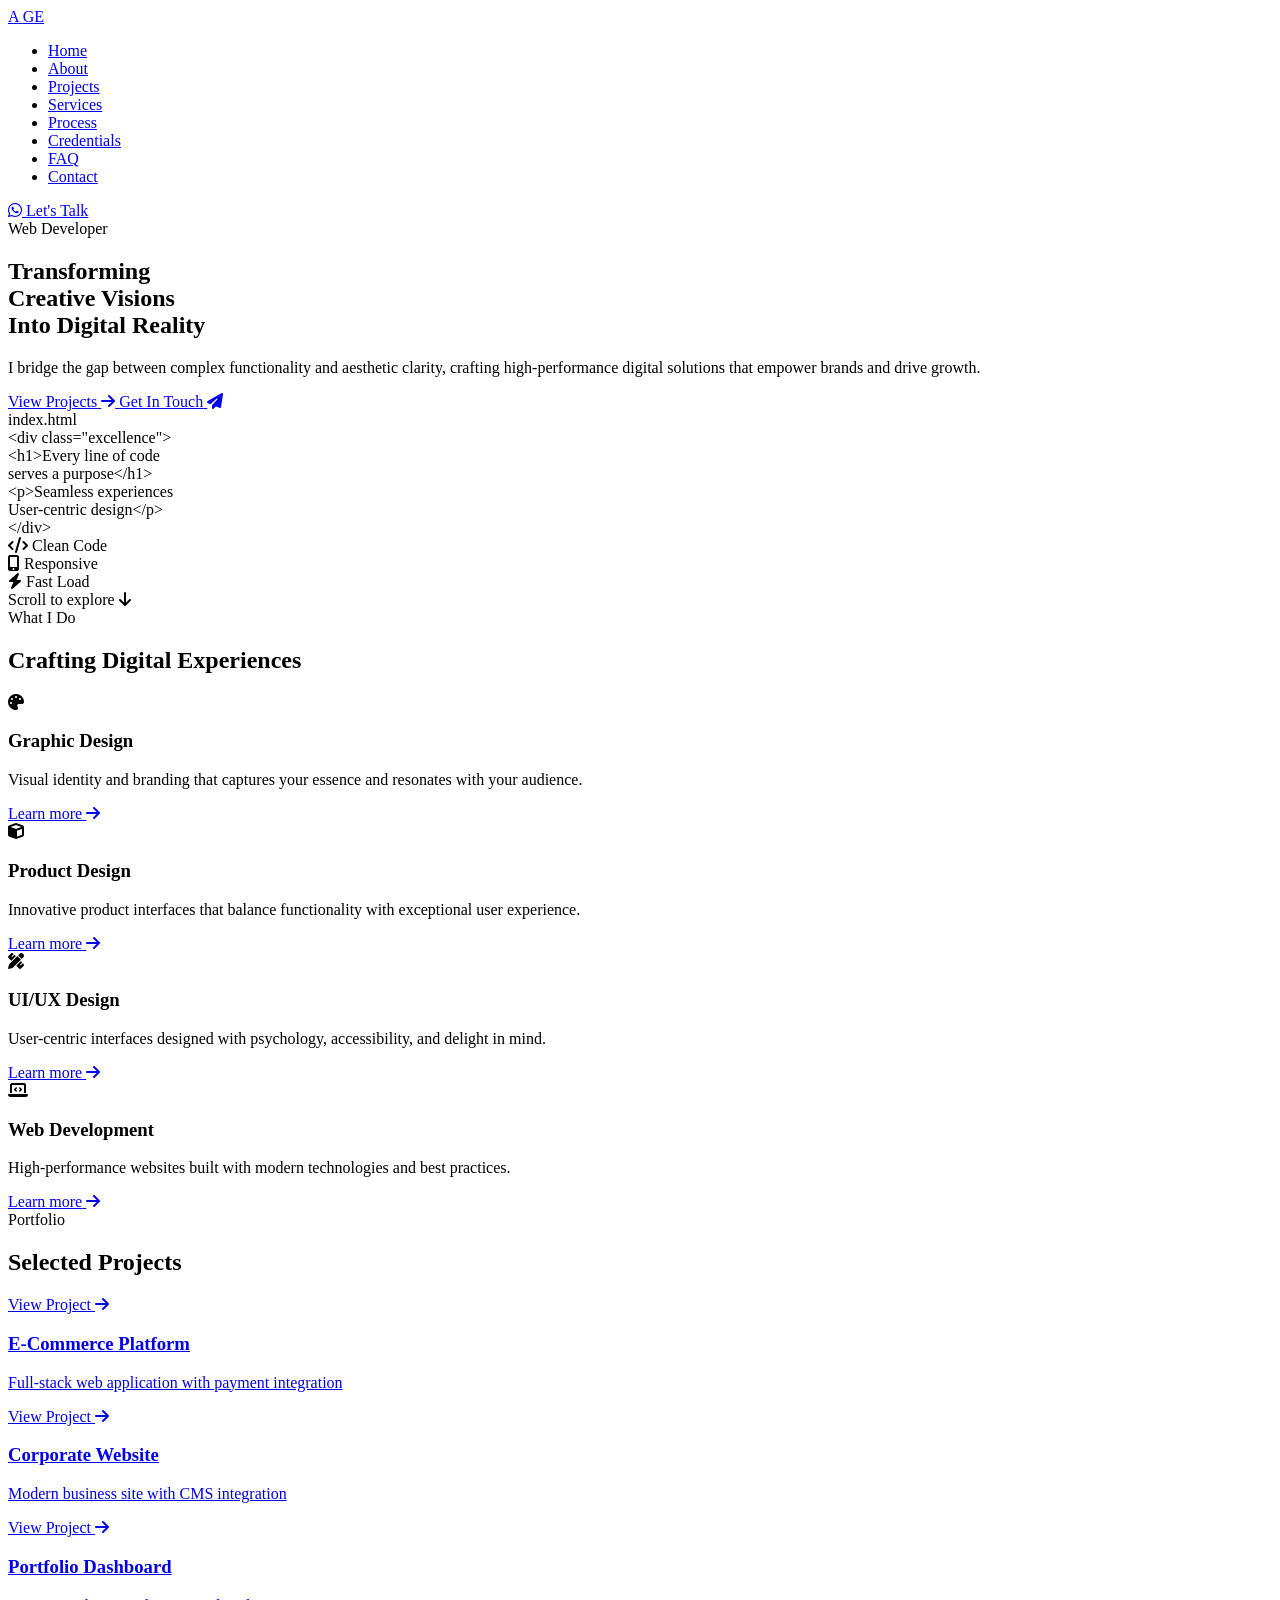
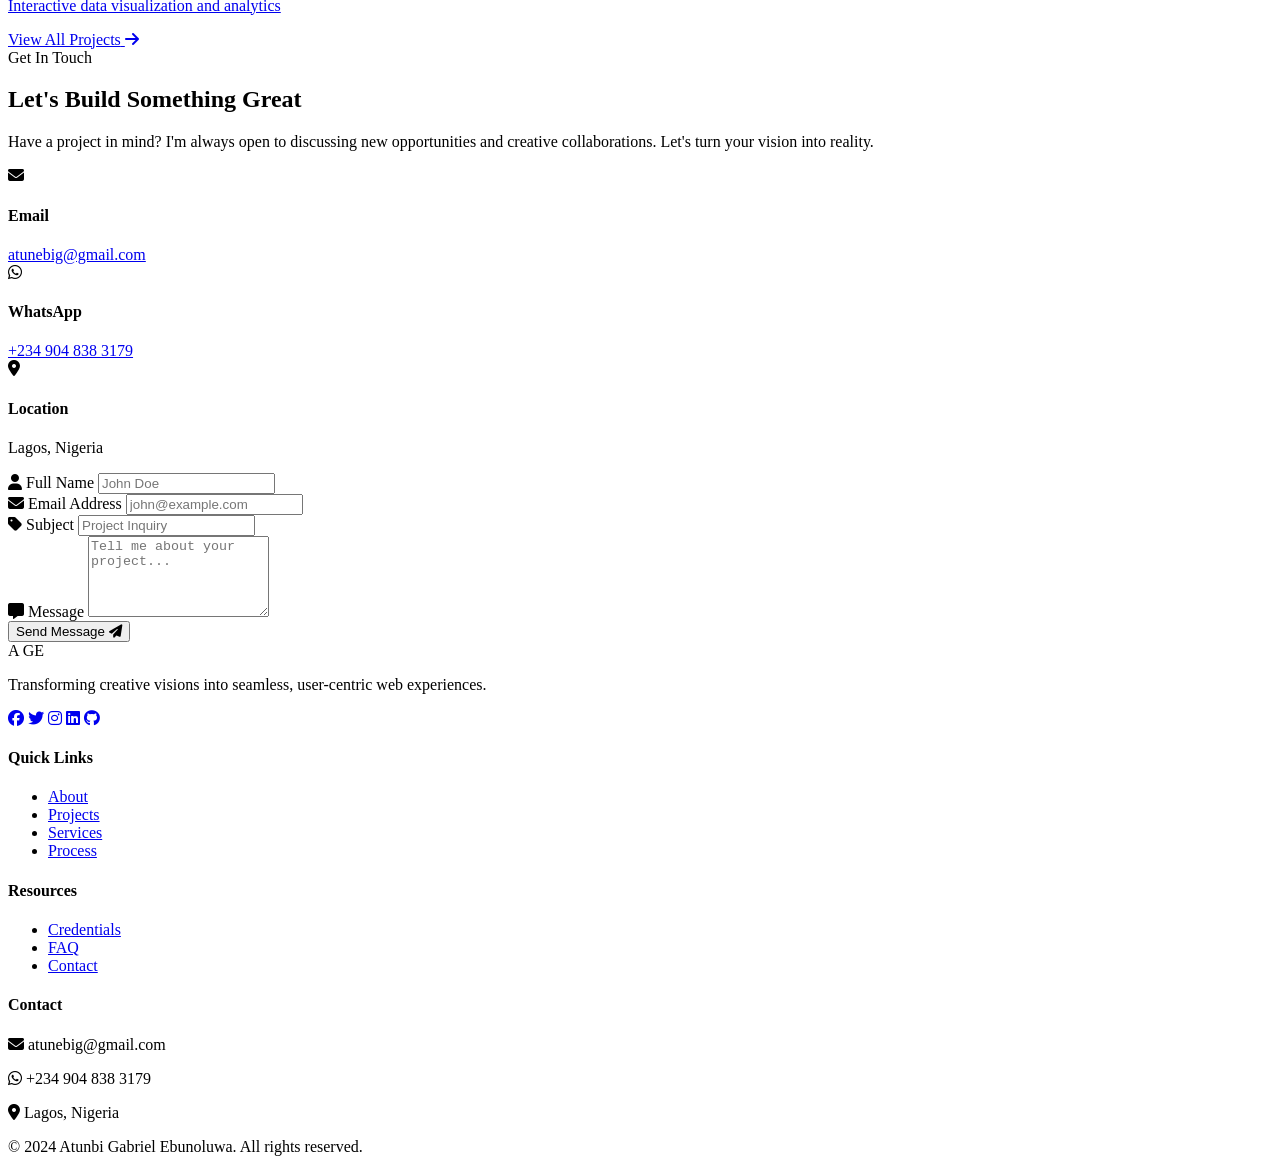
==== commit 829ee5f4: "Revamp index.html for personal branding Updated the content and structure of the index.html file to " ====
--- a/index.html
+++ b/index.html
@@ -3,159 +3,371 @@
 <head>
     <meta charset="UTF-8">
     <meta name="viewport" content="width=device-width, initial-scale=1.0">
-    <link rel="stylesheet" href="style.css">
+    <title>Atunbi Gabriel Ebunoluwa - Web Developer</title>
+    <link rel="stylesheet" href="css/style.css">
     <link rel="preconnect" href="https://fonts.googleapis.com">
     <link rel="preconnect" href="https://fonts.gstatic.com" crossorigin>
-    <link href="https://fonts.googleapis.com/css2?family=Poppins:wght@400;500;700&display=swap" rel="stylesheet">
+    <link href="https://fonts.googleapis.com/css2?family=DM+Serif+Display:ital@0;1&family=Work+Sans:wght@300;400;500;600;700&display=swap" rel="stylesheet">
     <link rel="stylesheet" href="https://cdnjs.cloudflare.com/ajax/libs/font-awesome/6.5.1/css/all.min.css">
-    <title>AGE Digitals Official Website <!-- Newest --></title>
 </head>
 <body>
-    <div class="floating-objects">
-        <div class="floating-object"></div>
-        <div class="floating-object"></div>
-        <div class="floating-object"></div>
-        <div class="floating-object"></div>
-        <div class="floating-object"></div>
-        <div class="floating-object"></div>
-        <div class="floating-object"></div>
-        <div class="floating-object"></div>
-        <div class="floating-object"></div>
-        <div class="floating-object"></div>
-        <div class="floating-object"></div>
-        <div class="floating-object"></div>
-        <div class="floating-object"></div>
-        <div class="floating-object"></div>
-        <div class="floating-object"></div>
-        <div class="floating-object"></div>
-        <div class="floating-object"></div>
-    </div>
-
-    <section class="hero_nav">
-        <nav>
-            <div class="logo">
-                <h1>AGE Digitals</h1>
-            </div>
-
+    <!-- Navigation -->
+    <nav class="navbar">
+        <div class="nav-container">
+            <a href="index.html" class="logo">
+                <span class="logo-initial">A</span>
+                <span class="logo-text">GE</span>
+            </a>
+            
             <div class="hamburger" id="hamburger">
                 <span></span>
                 <span></span>
                 <span></span>
             </div>
 
-            <ul class="nav_links" id="navLinks">
-                <li><a href="#" id="on"><i class="fa-solid fa-house"></i> Home</a></li>
-                <li><a href="#about_section"><i class="fa-solid fa-user"></i> About</a></li>
-                <li><a href="#"><i class="fa-solid fa-briefcase"></i> Services</a></li>
-                <li><a href="#contact_section"><i class="fa-solid fa-envelope"></i> Contact</a></li>
+            <ul class="nav-menu" id="navMenu">
+                <li><a href="index.html" class="active">Home</a></li>
+                <li><a href="about.html">About</a></li>
+                <li><a href="projects.html">Projects</a></li>
+                <li><a href="services.html">Services</a></li>
+                <li><a href="process.html">Process</a></li>
+                <li><a href="cv.html">Credentials</a></li>
+                <li><a href="faq.html">FAQ</a></li>
+                <li><a href="#contact">Contact</a></li>
             </ul>
 
-            <div class="cta">
-                <a href="http://wa.me/2349048383179"><i class="fa-solid fa-rocket"></i> Hire me</a>
-            </div>
-        </nav>
-
-        <div class="hero_content">
-            <div class="hero_desc">
-                <h1>Welcome to <span>AGE Digitals</span></h1>
-                <p>Your one-stop solution for all digital needs. We provide top-notch services to help your business thrive in the digital world.</p>
-                <a href="#contact_section" class="btn"><i class="fa-solid fa-circle-info"></i> Learn More</a>
-            </div>
-
-            <div class="hero_image">
-                <img src="img/hero_image.jpg" alt="Hero Image">
-            </div>
+            <a href="http://wa.me/2349048383179" class="nav-cta">
+                <i class="fa-brands fa-whatsapp"></i>
+                <span>Let's Talk</span>
+            </a>
+        </div>
+    </nav>
+
+    <!-- Hero Section -->
+    <section class="hero">
+        <div class="hero-grid">
+            <div class="hero-content">
+                <div class="hero-label">
+                    <span>Web Developer</span>
+                    <div class="label-line"></div>
+                </div>
+                <h1 class="hero-title">
+                    Transforming <br>
+                    <span class="title-accent">Creative Visions</span> <br>
+                    Into Digital Reality
+                </h1>
+                <p class="hero-text">
+                    I bridge the gap between complex functionality and aesthetic clarity, 
+                    crafting high-performance digital solutions that empower brands and drive growth.
+                </p>
+                <div class="hero-buttons">
+                    <a href="projects.html" class="btn btn-primary">
+                        <span>View Projects</span>
+                        <i class="fa-solid fa-arrow-right"></i>
+                    </a>
+                    <a href="#contact" class="btn btn-outline">
+                        <span>Get In Touch</span>
+                        <i class="fa-solid fa-paper-plane"></i>
+                    </a>
+                </div>
+            </div>
+            
+            <div class="hero-visual">
+                <div class="visual-card">
+                    <div class="card-header">
+                        <div class="card-dots">
+                            <span></span>
+                            <span></span>
+                            <span></span>
+                        </div>
+                        <span class="card-title">index.html</span>
+                    </div>
+                    <div class="card-content">
+                        <div class="code-line"><span class="code-tag">&lt;div</span> <span class="code-attr">class=</span><span class="code-value">"excellence"</span><span class="code-tag">&gt;</span></div>
+                        <div class="code-line indent-1"><span class="code-tag">&lt;h1&gt;</span>Every line of code</div>
+                        <div class="code-line indent-2">serves a purpose<span class="code-tag">&lt;/h1&gt;</span></div>
+                        <div class="code-line indent-1"><span class="code-tag">&lt;p&gt;</span>Seamless experiences</div>
+                        <div class="code-line indent-2">User-centric design<span class="code-tag">&lt;/p&gt;</span></div>
+                        <div class="code-line"><span class="code-tag">&lt;/div&gt;</span></div>
+                    </div>
+                </div>
+                <div class="floating-badge badge-1">
+                    <i class="fa-solid fa-code"></i>
+                    <span>Clean Code</span>
+                </div>
+                <div class="floating-badge badge-2">
+                    <i class="fa-solid fa-mobile-screen-button"></i>
+                    <span>Responsive</span>
+                </div>
+                <div class="floating-badge badge-3">
+                    <i class="fa-solid fa-bolt"></i>
+                    <span>Fast Load</span>
+                </div>
+            </div>
+        </div>
+        
+        <div class="scroll-indicator">
+            <span>Scroll to explore</span>
+            <i class="fa-solid fa-arrow-down"></i>
         </div>
     </section>
 
-    <section class="white_part">
-        <div class="box">
-            <i class="fa-solid fa-laptop-code"></i>
-            <h3>Web Design</h3>
-        </div>
-        <div class="box">
-            <i class="fa-solid fa-chart-line"></i>
-            <h3>SEO</h3>
-        </div>
-        <div class="box">
-            <i class="fa-solid fa-bullhorn"></i>
-            <h3>Marketing</h3>
-        </div>
-        <div class="box">
-            <i class="fa-solid fa-palette"></i>
-            <h3>Branding</h3>
-        </div>
-        <div class="box">
-            <i class="fa-solid fa-code"></i>
-            <h3>Development</h3>
-        </div>
-        <div class="box">
-            <i class="fa-solid fa-headset"></i>
-            <h3>Support</h3>
+    <!-- Services Preview -->
+    <section class="services-preview">
+        <div class="container">
+            <div class="section-header">
+                <span class="section-label">What I Do</span>
+                <h2 class="section-title">Crafting Digital <span>Experiences</span></h2>
+            </div>
+            
+            <div class="services-grid">
+                <div class="service-card" data-service="1">
+                    <div class="service-icon">
+                        <i class="fa-solid fa-palette"></i>
+                    </div>
+                    <h3>Graphic Design</h3>
+                    <p>Visual identity and branding that captures your essence and resonates with your audience.</p>
+                    <a href="services.html#graphic-design" class="service-link">
+                        <span>Learn more</span>
+                        <i class="fa-solid fa-arrow-right"></i>
+                    </a>
+                </div>
+
+                <div class="service-card" data-service="2">
+                    <div class="service-icon">
+                        <i class="fa-solid fa-cube"></i>
+                    </div>
+                    <h3>Product Design</h3>
+                    <p>Innovative product interfaces that balance functionality with exceptional user experience.</p>
+                    <a href="services.html#product-design" class="service-link">
+                        <span>Learn more</span>
+                        <i class="fa-solid fa-arrow-right"></i>
+                    </a>
+                </div>
+
+                <div class="service-card" data-service="3">
+                    <div class="service-icon">
+                        <i class="fa-solid fa-pen-ruler"></i>
+                    </div>
+                    <h3>UI/UX Design</h3>
+                    <p>User-centric interfaces designed with psychology, accessibility, and delight in mind.</p>
+                    <a href="services.html#uiux-design" class="service-link">
+                        <span>Learn more</span>
+                        <i class="fa-solid fa-arrow-right"></i>
+                    </a>
+                </div>
+
+                <div class="service-card" data-service="4">
+                    <div class="service-icon">
+                        <i class="fa-solid fa-laptop-code"></i>
+                    </div>
+                    <h3>Web Development</h3>
+                    <p>High-performance websites built with modern technologies and best practices.</p>
+                    <a href="services.html#web-development" class="service-link">
+                        <span>Learn more</span>
+                        <i class="fa-solid fa-arrow-right"></i>
+                    </a>
+                </div>
+            </div>
         </div>
     </section>
 
-    <h1 class="about_header">About Us</h1>
-    <section class="about_section" id="about_section">
-        <div class="about_image">
-            <img src="img/hero_image.jpg" alt="About Image">
-        </div>
-        <div class="about_content">
-            <h2>Professional and Creative<br> <span>Web Development...</span></h2>
-            <p>AGE Digitals is a leading digital agency dedicated to providing innovative solutions for businesses of all sizes. Our team of experts specializes in web development, digital marketing, and graphic design, ensuring that your brand stands out in the competitive online landscape.</p>
-
-            <div class="about_content_links">
-                <a href="#contact_section" class="btn"><i class="fa-solid fa-book-open"></i> Read More</a>
-                <a href="tel:09048383179"><i class="fa-solid fa-phone"></i> 09048383179</a>
+    <!-- Featured Projects -->
+    <section class="featured-projects">
+        <div class="container">
+            <div class="section-header">
+                <span class="section-label">Portfolio</span>
+                <h2 class="section-title">Selected <span>Projects</span></h2>
+            </div>
+            
+            <div class="projects-preview-grid">
+                <a href="projects.html" class="project-preview" data-project="1">
+                    <div class="project-image">
+                        <div class="project-overlay">
+                            <span class="view-project">View Project <i class="fa-solid fa-arrow-right"></i></span>
+                        </div>
+                    </div>
+                    <div class="project-info">
+                        <h3>E-Commerce Platform</h3>
+                        <p>Full-stack web application with payment integration</p>
+                    </div>
+                </a>
+
+                <a href="projects.html" class="project-preview" data-project="2">
+                    <div class="project-image">
+                        <div class="project-overlay">
+                            <span class="view-project">View Project <i class="fa-solid fa-arrow-right"></i></span>
+                        </div>
+                    </div>
+                    <div class="project-info">
+                        <h3>Corporate Website</h3>
+                        <p>Modern business site with CMS integration</p>
+                    </div>
+                </a>
+
+                <a href="projects.html" class="project-preview" data-project="3">
+                    <div class="project-image">
+                        <div class="project-overlay">
+                            <span class="view-project">View Project <i class="fa-solid fa-arrow-right"></i></span>
+                        </div>
+                    </div>
+                    <div class="project-info">
+                        <h3>Portfolio Dashboard</h3>
+                        <p>Interactive data visualization and analytics</p>
+                    </div>
+                </a>
+            </div>
+
+            <div class="cta-center">
+                <a href="projects.html" class="btn btn-outline">
+                    <span>View All Projects</span>
+                    <i class="fa-solid fa-arrow-right"></i>
+                </a>
             </div>
         </div>
     </section>
 
-    <h1 class="contact_header">Contact Us</h1>
-    <section class="contact_section" id="contact_section">
-        <div class="contact_text">
-            <div class="contact_description">
-                <h2>Get in Touch With Us</h2>
-                <p>Have questions or want to discuss your project? We're here to help! Fill out the form below, and our team will get back to you as soon as possible.</p>
-            </div>
-            <div class="list">
-                <ul>
-                    <li><i class="fa-solid fa-laptop"></i> Business Websites</li>
-                    <li><i class="fa-solid fa-mobile-screen"></i> Web Apps</li>
-                    <li><i class="fa-solid fa-pen-nib"></i> Graphic Design</li>
-                    <li><i class="fa-solid fa-bullhorn"></i> Digital Marketing</li>
-                    <li><i class="fa-solid fa-magnifying-glass"></i> SEO Optimization</li>
-                </ul>
-            </div>
-        </div>
-        <form action="#" method="POST">
-            <div class="name_phone">
-                <label for="name">Name:</label>
-                <input type="text" id="name" name="name" placeholder="Enter Your Name" required>
-                
-                <label for="phone">Phone Number:</label>
-                <input type="tel" id="phone" name="phone" placeholder="Enter Phone Number" required>
-                
-                <label for="msg">Message:</label>
-                <textarea id="msg" name="message" placeholder="Type your message..." rows="5" required></textarea>
-                
-                <button type="submit"><i class="fa-solid fa-paper-plane"></i> Send Message</button>
-            </div>
-        </form>
+    <!-- Contact Section -->
+    <section class="contact-section" id="contact">
+        <div class="container">
+            <div class="contact-grid">
+                <div class="contact-info">
+                    <div class="section-header">
+                        <span class="section-label">Get In Touch</span>
+                        <h2 class="section-title">Let's Build <span>Something Great</span></h2>
+                    </div>
+                    <p class="contact-text">
+                        Have a project in mind? I'm always open to discussing new opportunities 
+                        and creative collaborations. Let's turn your vision into reality.
+                    </p>
+                    
+                    <div class="contact-details">
+                        <div class="contact-item">
+                            <div class="contact-icon">
+                                <i class="fa-solid fa-envelope"></i>
+                            </div>
+                            <div>
+                                <h4>Email</h4>
+                                <a href="mailto:atunebig@gmail.com">atunebig@gmail.com</a>
+                            </div>
+                        </div>
+
+                        <div class="contact-item">
+                            <div class="contact-icon">
+                                <i class="fa-brands fa-whatsapp"></i>
+                            </div>
+                            <div>
+                                <h4>WhatsApp</h4>
+                                <a href="http://wa.me/2349048383179">+234 904 838 3179</a>
+                            </div>
+                        </div>
+
+                        <div class="contact-item">
+                            <div class="contact-icon">
+                                <i class="fa-solid fa-location-dot"></i>
+                            </div>
+                            <div>
+                                <h4>Location</h4>
+                                <p>Lagos, Nigeria</p>
+                            </div>
+                        </div>
+                    </div>
+                </div>
+
+                <form class="contact-form" id="contactForm">
+                    <div class="form-group">
+                        <label for="name">
+                            <i class="fa-solid fa-user"></i>
+                            Full Name
+                        </label>
+                        <input type="text" id="name" name="name" placeholder="John Doe" required>
+                    </div>
+
+                    <div class="form-group">
+                        <label for="email">
+                            <i class="fa-solid fa-envelope"></i>
+                            Email Address
+                        </label>
+                        <input type="email" id="email" name="email" placeholder="john@example.com" required>
+                    </div>
+
+                    <div class="form-group">
+                        <label for="subject">
+                            <i class="fa-solid fa-tag"></i>
+                            Subject
+                        </label>
+                        <input type="text" id="subject" name="subject" placeholder="Project Inquiry" required>
+                    </div>
+
+                    <div class="form-group">
+                        <label for="message">
+                            <i class="fa-solid fa-message"></i>
+                            Message
+                        </label>
+                        <textarea id="message" name="message" rows="5" placeholder="Tell me about your project..." required></textarea>
+                    </div>
+
+                    <button type="submit" class="btn btn-primary btn-full">
+                        <span>Send Message</span>
+                        <i class="fa-solid fa-paper-plane"></i>
+                    </button>
+                </form>
+            </div>
+        </div>
     </section>
 
+    <!-- Footer -->
     <footer class="footer">
-        <div class="footer_content">
-            <p>&copy; 2024 AGE Digitals. All rights reserved.</p>
-            <div class="social_links">
-                <a href="#"><i class="fa-brands fa-facebook"></i></a>
-                <a href="#"><i class="fa-brands fa-twitter"></i></a>
-                <a href="#"><i class="fa-brands fa-instagram"></i></a>
-                <a href="#"><i class="fa-brands fa-linkedin"></i></a>
+        <div class="container">
+            <div class="footer-grid">
+                <div class="footer-brand">
+                    <div class="footer-logo">
+                        <span class="logo-initial">A</span>
+                        <span class="logo-text">GE</span>
+                    </div>
+                    <p>Transforming creative visions into seamless, user-centric web experiences.</p>
+                    <div class="social-links">
+                        <a href="#" aria-label="Facebook"><i class="fa-brands fa-facebook"></i></a>
+                        <a href="#" aria-label="Twitter"><i class="fa-brands fa-twitter"></i></a>
+                        <a href="#" aria-label="Instagram"><i class="fa-brands fa-instagram"></i></a>
+                        <a href="#" aria-label="LinkedIn"><i class="fa-brands fa-linkedin"></i></a>
+                        <a href="#" aria-label="GitHub"><i class="fa-brands fa-github"></i></a>
+                    </div>
+                </div>
+
+                <div class="footer-links">
+                    <h4>Quick Links</h4>
+                    <ul>
+                        <li><a href="about.html">About</a></li>
+                        <li><a href="projects.html">Projects</a></li>
+                        <li><a href="services.html">Services</a></li>
+                        <li><a href="process.html">Process</a></li>
+                    </ul>
+                </div>
+
+                <div class="footer-links">
+                    <h4>Resources</h4>
+                    <ul>
+                        <li><a href="cv.html">Credentials</a></li>
+                        <li><a href="faq.html">FAQ</a></li>
+                        <li><a href="#contact">Contact</a></li>
+                    </ul>
+                </div>
+
+                <div class="footer-contact">
+                    <h4>Contact</h4>
+                    <p><i class="fa-solid fa-envelope"></i> atunebig@gmail.com</p>
+                    <p><i class="fa-brands fa-whatsapp"></i> +234 904 838 3179</p>
+                    <p><i class="fa-solid fa-location-dot"></i> Lagos, Nigeria</p>
+                </div>
+            </div>
+
+            <div class="footer-bottom">
+                <p>&copy; 2024 Atunbi Gabriel Ebunoluwa. All rights reserved.</p>
             </div>
         </div>
     </footer>
 
-    <script src="functions.js"></script>
+    <script src="js/main.js"></script>
 </body>
 </html>
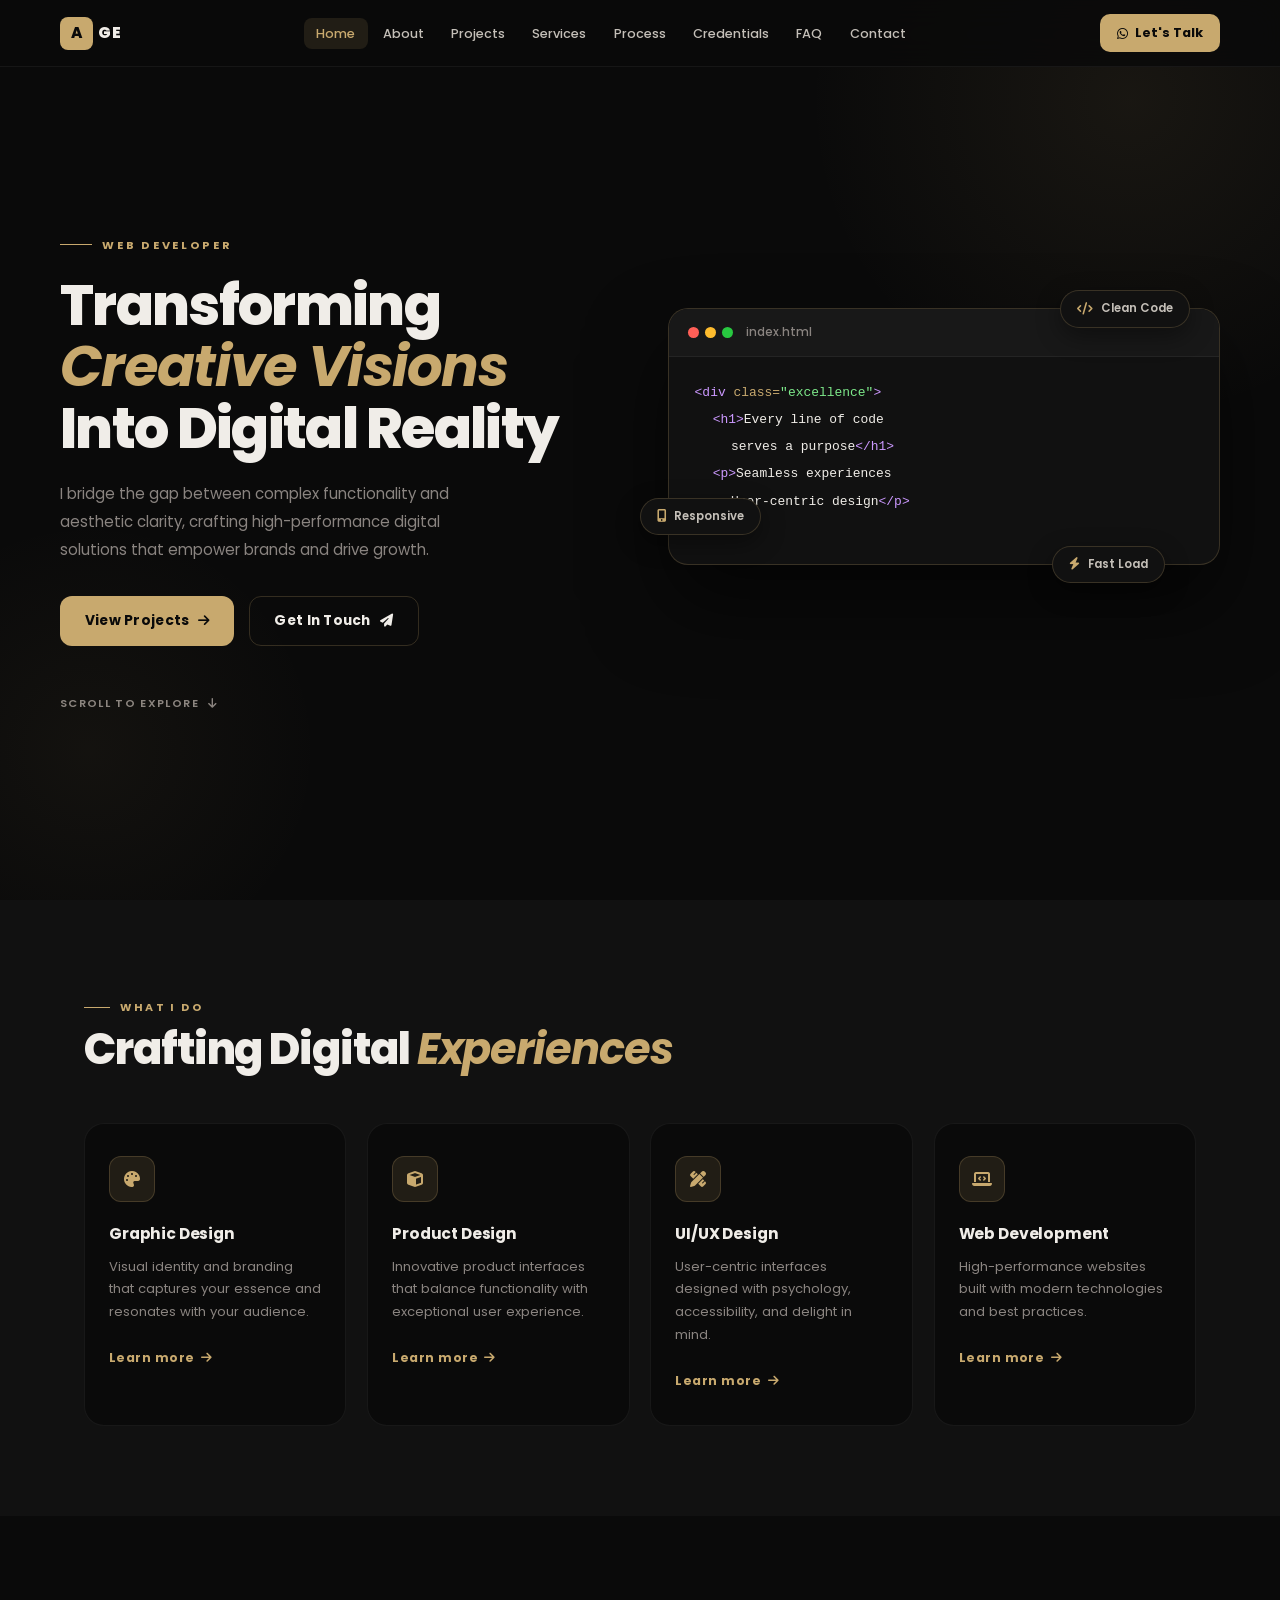
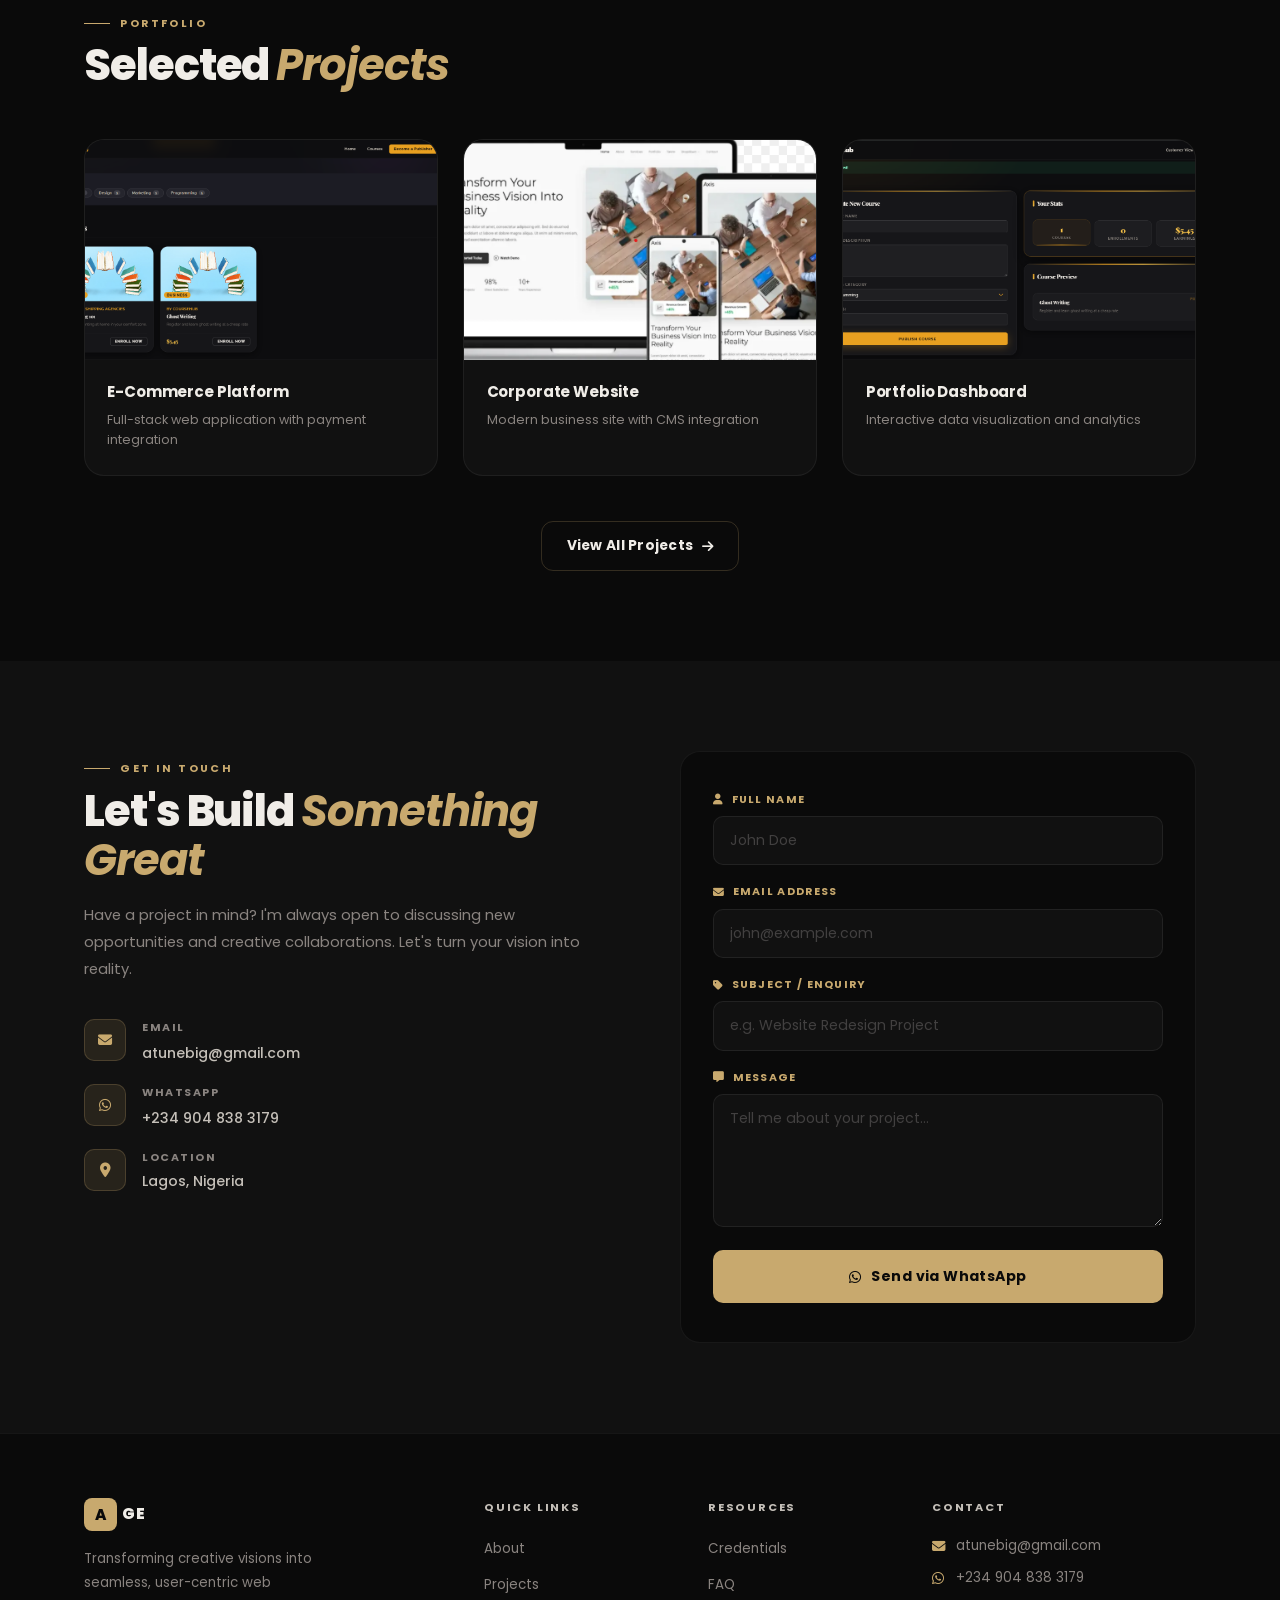
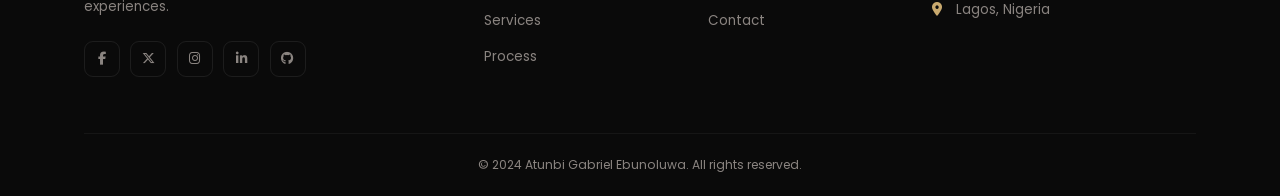
==== commit 7566dac0: "Add files via upload" ====
--- a/index.html
+++ b/index.html
@@ -1,373 +1,1296 @@
 <!DOCTYPE html>
 <html lang="en">
 <head>
-    <meta charset="UTF-8">
-    <meta name="viewport" content="width=device-width, initial-scale=1.0">
-    <title>Atunbi Gabriel Ebunoluwa - Web Developer</title>
-    <link rel="stylesheet" href="css/style.css">
-    <link rel="preconnect" href="https://fonts.googleapis.com">
-    <link rel="preconnect" href="https://fonts.gstatic.com" crossorigin>
-    <link href="https://fonts.googleapis.com/css2?family=DM+Serif+Display:ital@0;1&family=Work+Sans:wght@300;400;500;600;700&display=swap" rel="stylesheet">
-    <link rel="stylesheet" href="https://cdnjs.cloudflare.com/ajax/libs/font-awesome/6.5.1/css/all.min.css">
+  <meta charset="UTF-8" />
+  <meta name="viewport" content="width=device-width, initial-scale=1.0" />
+  <title>Atunbi Gabriel Ebunoluwa — Web Developer</title>
+
+  <link rel="preconnect" href="https://fonts.googleapis.com">
+  <link rel="preconnect" href="https://fonts.gstatic.com" crossorigin>
+  <link href="https://fonts.googleapis.com/css2?family=Poppins:ital,wght@0,300;0,400;0,500;0,600;0,700;0,800;1,600&display=swap" rel="stylesheet">
+  <link rel="stylesheet" href="https://cdnjs.cloudflare.com/ajax/libs/font-awesome/6.5.1/css/all.min.css" />
+
+  <style>
+    /* ============================================================
+       CSS CUSTOM PROPERTIES
+    ============================================================ */
+    :root {
+      --bg:          #0a0a0a;
+      --bg-2:        #111111;
+      --bg-3:        #181818;
+      --gold:        #c8a96e;
+      --gold-light:  #e0be80;
+      --gold-dim:    rgba(200,169,110,0.12);
+      --gold-border: rgba(200,169,110,0.22);
+      --text:        #f0ede8;
+      --text-muted:  #8a8480;
+      --text-soft:   #c4bfb8;
+      --radius:      12px;
+      --radius-lg:   20px;
+      --ease:        cubic-bezier(0.4,0,0.2,1);
+      --t:           0.28s;
+      --font:        'Poppins', 'Segoe UI', sans-serif;
+    }
+
+    /* ============================================================
+       RESET & BASE
+    ============================================================ */
+    *, *::before, *::after { box-sizing: border-box; margin: 0; padding: 0; }
+    html { scroll-behavior: smooth; }
+    body {
+      font-family: var(--font);
+      background: var(--bg);
+      color: var(--text);
+      line-height: 1.65;
+      overflow-x: hidden;
+    }
+    a { text-decoration: none; color: inherit; }
+    ul { list-style: none; }
+
+    /* Custom scrollbar */
+    ::-webkit-scrollbar { width: 5px; }
+    ::-webkit-scrollbar-track { background: var(--bg); }
+    ::-webkit-scrollbar-thumb { background: var(--gold-border); border-radius: 99px; }
+
+    .container {
+      width: 100%;
+      max-width: 1160px;
+      margin: 0 auto;
+      padding: 0 1.5rem;
+    }
+
+    /* ============================================================
+       TYPOGRAPHY HELPERS
+    ============================================================ */
+    .section-label {
+      display: inline-flex;
+      align-items: center;
+      gap: 0.65rem;
+      font-size: 0.68rem;
+      font-weight: 700;
+      letter-spacing: 0.22em;
+      text-transform: uppercase;
+      color: var(--gold);
+    }
+    .section-label::before {
+      content: '';
+      display: block;
+      width: 26px; height: 1px;
+      background: var(--gold);
+    }
+
+    .section-title {
+      font-size: clamp(1.85rem, 4vw, 2.7rem);
+      font-weight: 800;
+      line-height: 1.15;
+      letter-spacing: -0.025em;
+      margin-top: 0.55rem;
+    }
+    .section-title span { color: var(--gold); font-style: italic; font-weight: 700; }
+
+    /* ============================================================
+       BUTTONS
+    ============================================================ */
+    .btn {
+      display: inline-flex;
+      align-items: center;
+      gap: 0.55rem;
+      padding: 0.8rem 1.55rem;
+      border-radius: var(--radius);
+      font-family: var(--font);
+      font-size: 0.86rem;
+      font-weight: 700;
+      letter-spacing: 0.02em;
+      cursor: pointer;
+      border: none;
+      transition: background var(--t) var(--ease),
+                  border-color var(--t) var(--ease),
+                  color var(--t) var(--ease),
+                  transform var(--t) var(--ease);
+    }
+    .btn i { font-size: 0.82rem; transition: transform var(--t) var(--ease); }
+    .btn:hover i { transform: translateX(3px); }
+    .btn:hover  { transform: translateY(-2px); }
+    .btn:active { transform: translateY(0); }
+
+    .btn-primary { background: var(--gold); color: var(--bg); }
+    .btn-primary:hover { background: var(--gold-light); }
+
+    .btn-outline {
+      background: transparent;
+      color: var(--text);
+      border: 1px solid var(--gold-border);
+    }
+    .btn-outline:hover { border-color: var(--gold); color: var(--gold); background: var(--gold-dim); }
+
+    /* ============================================================
+       NAVBAR
+    ============================================================ */
+    .navbar {
+      position: fixed;
+      top: 0; left: 0; right: 0;
+      z-index: 1000;
+      padding: 0 1.5rem;
+      backdrop-filter: blur(20px);
+      -webkit-backdrop-filter: blur(20px);
+      background: rgba(10,10,10,0.85);
+      border-bottom: 1px solid rgba(255,255,255,0.05);
+      transition: box-shadow var(--t) var(--ease);
+    }
+    .nav-container {
+      max-width: 1160px;
+      margin: 0 auto;
+      height: 66px;
+      display: flex;
+      align-items: center;
+      justify-content: space-between;
+      gap: 1.5rem;
+    }
+
+    .logo {
+      display: flex;
+      align-items: center;
+      gap: 5px;
+      flex-shrink: 0;
+    }
+    .logo-initial {
+      display: grid;
+      place-items: center;
+      width: 33px; height: 33px;
+      background: var(--gold);
+      color: var(--bg);
+      border-radius: 8px;
+      font-size: 0.95rem;
+      font-weight: 800;
+    }
+    .logo-text {
+      font-size: 1rem;
+      font-weight: 800;
+      color: var(--text);
+      letter-spacing: 0.05em;
+    }
+
+    .nav-menu { display: flex; align-items: center; gap: 0.15rem; }
+    .nav-menu a {
+      padding: 0.42rem 0.78rem;
+      font-size: 0.8rem;
+      font-weight: 500;
+      color: var(--text-soft);
+      border-radius: 8px;
+      transition: color var(--t), background var(--t);
+    }
+    .nav-menu a:hover,
+    .nav-menu a.active { color: var(--gold); background: var(--gold-dim); }
+
+    .nav-cta {
+      display: flex;
+      align-items: center;
+      gap: 0.45rem;
+      padding: 0.52rem 1.05rem;
+      background: var(--gold);
+      color: var(--bg);
+      border-radius: 10px;
+      font-size: 0.8rem;
+      font-weight: 700;
+      white-space: nowrap;
+      transition: background var(--t);
+    }
+    .nav-cta:hover { background: var(--gold-light); }
+
+    .hamburger {
+      display: none;
+      flex-direction: column;
+      gap: 5px;
+      cursor: pointer;
+      padding: 5px;
+      z-index: 1001;
+    }
+    .hamburger span {
+      display: block;
+      width: 22px; height: 2px;
+      background: var(--text);
+      border-radius: 2px;
+      transition: transform var(--t), opacity var(--t);
+    }
+    .hamburger.open span:nth-child(1) { transform: translateY(7px) rotate(45deg); }
+    .hamburger.open span:nth-child(2) { opacity: 0; }
+    .hamburger.open span:nth-child(3) { transform: translateY(-7px) rotate(-45deg); }
+
+    /* ============================================================
+       HERO
+    ============================================================ */
+    .hero {
+      min-height: 100vh;
+      display: flex;
+      flex-direction: column;
+      justify-content: center;
+      padding: 100px 1.5rem 60px;
+      position: relative;
+      overflow: hidden;
+    }
+    .hero::before {
+      content: '';
+      position: absolute;
+      top: -250px; right: -200px;
+      width: 700px; height: 700px;
+      background: radial-gradient(circle, rgba(200,169,110,0.08) 0%, transparent 65%);
+      pointer-events: none;
+    }
+    .hero::after {
+      content: '';
+      position: absolute;
+      bottom: -120px; left: -180px;
+      width: 540px; height: 540px;
+      background: radial-gradient(circle, rgba(200,169,110,0.05) 0%, transparent 60%);
+      pointer-events: none;
+    }
+
+    .hero-grid {
+      max-width: 1160px;
+      margin: 0 auto;
+      width: 100%;
+      display: grid;
+      grid-template-columns: 1fr 1fr;
+      gap: 3.5rem;
+      align-items: center;
+    }
+
+    .hero-content { position: relative; z-index: 1; }
+
+    .hero-label {
+      display: inline-flex;
+      align-items: center;
+      gap: 0.65rem;
+      margin-bottom: 1.3rem;
+    }
+    .hero-label .label-line { width: 32px; height: 1px; background: var(--gold); }
+    .hero-label span {
+      font-size: 0.7rem;
+      font-weight: 700;
+      letter-spacing: 0.24em;
+      text-transform: uppercase;
+      color: var(--gold);
+    }
+
+    .hero-title {
+      font-size: clamp(2.3rem, 5.2vw, 3.5rem);
+      font-weight: 800;
+      line-height: 1.1;
+      letter-spacing: -0.03em;
+      margin-bottom: 1.3rem;
+    }
+    .title-accent { color: var(--gold); font-style: italic; font-weight: 700; }
+
+    .hero-text {
+      font-size: 0.94rem;
+      color: var(--text-muted);
+      max-width: 430px;
+      line-height: 1.85;
+      margin-bottom: 2rem;
+    }
+
+    .hero-buttons { display: flex; gap: 0.9rem; flex-wrap: wrap; }
+
+    /* Code card */
+    .hero-visual { position: relative; z-index: 1; }
+
+    .visual-card {
+      background: var(--bg-2);
+      border: 1px solid var(--gold-border);
+      border-radius: var(--radius-lg);
+      overflow: hidden;
+      box-shadow: 0 40px 80px rgba(0,0,0,0.55);
+    }
+    .card-header {
+      display: flex;
+      align-items: center;
+      gap: 0.8rem;
+      padding: 0.85rem 1.2rem;
+      background: var(--bg-3);
+      border-bottom: 1px solid rgba(255,255,255,0.05);
+    }
+    .card-dots { display: flex; gap: 6px; }
+    .card-dots span { width: 11px; height: 11px; border-radius: 50%; }
+    .card-dots span:nth-child(1) { background: #ff5f57; }
+    .card-dots span:nth-child(2) { background: #febc2e; }
+    .card-dots span:nth-child(3) { background: #28c840; }
+    .card-title { font-size: 0.73rem; color: var(--text-muted); font-weight: 500; }
+
+    .card-content {
+      padding: 1.4rem 1.6rem;
+      font-family: 'Courier New', monospace;
+      font-size: 0.81rem;
+      line-height: 2.1;
+    }
+    .code-line { white-space: nowrap; }
+    .indent-1 { padding-left: 1.4em; }
+    .indent-2 { padding-left: 2.8em; }
+    .code-tag   { color: #cc99ff; }
+    .code-attr  { color: var(--gold); }
+    .code-value { color: #7de88a; }
+
+    /* Floating badges */
+    .floating-badge {
+      position: absolute;
+      display: flex;
+      align-items: center;
+      gap: 0.5rem;
+      padding: 0.52rem 1rem;
+      background: var(--bg-2);
+      border: 1px solid var(--gold-border);
+      border-radius: 99px;
+      font-size: 0.73rem;
+      font-weight: 600;
+      color: var(--text-soft);
+      box-shadow: 0 8px 24px rgba(0,0,0,0.4);
+      animation: float 4s ease-in-out infinite;
+      white-space: nowrap;
+    }
+    .floating-badge i { color: var(--gold); font-size: 0.78rem; }
+    .badge-1 { top: -18px; right: 30px;  animation-delay: 0s; }
+    .badge-2 { bottom: 30px; left: -28px; animation-delay: 1.4s; }
+    .badge-3 { bottom: -18px; right: 55px; animation-delay: 2.8s; }
+
+    @keyframes float {
+      0%,100% { transform: translateY(0); }
+      50%      { transform: translateY(-8px); }
+    }
+
+    .scroll-indicator {
+      display: flex;
+      align-items: center;
+      gap: 0.6rem;
+      font-size: 0.7rem;
+      font-weight: 600;
+      color: var(--text-muted);
+      letter-spacing: 0.12em;
+      text-transform: uppercase;
+      margin-top: 3rem;
+      max-width: 1160px;
+      width: 100%;
+      margin-left: auto;
+      margin-right: auto;
+      padding: 0;
+    }
+    .scroll-indicator i { animation: bounce 2s ease-in-out infinite; }
+    @keyframes bounce {
+      0%,100% { transform: translateY(0); }
+      50%      { transform: translateY(5px); }
+    }
+
+    /* ============================================================
+       SECTION SHARED
+    ============================================================ */
+    section { padding: 90px 0; }
+    .section-header { margin-bottom: 3rem; }
+
+    /* ============================================================
+       SERVICES
+    ============================================================ */
+    .services-preview { background: var(--bg-2); }
+
+    .services-grid {
+      display: grid;
+      grid-template-columns: repeat(4, 1fr);
+      gap: 1.3rem;
+    }
+
+    .service-card {
+      background: var(--bg);
+      border: 1px solid rgba(255,255,255,0.06);
+      border-radius: var(--radius-lg);
+      padding: 2rem 1.5rem;
+      transition: border-color var(--t), transform var(--t), box-shadow var(--t);
+      position: relative;
+      overflow: hidden;
+    }
+    .service-card::after {
+      content: '';
+      position: absolute;
+      inset: 0;
+      background: linear-gradient(135deg, var(--gold-dim), transparent 60%);
+      opacity: 0;
+      transition: opacity var(--t);
+    }
+    .service-card:hover {
+      border-color: var(--gold-border);
+      transform: translateY(-5px);
+      box-shadow: 0 20px 50px rgba(0,0,0,0.4);
+    }
+    .service-card:hover::after { opacity: 1; }
+
+    .service-icon {
+      position: relative;
+      z-index: 1;
+      width: 46px; height: 46px;
+      display: grid;
+      place-items: center;
+      background: var(--gold-dim);
+      border: 1px solid var(--gold-border);
+      border-radius: 12px;
+      color: var(--gold);
+      font-size: 1rem;
+      margin-bottom: 1.2rem;
+    }
+    .service-card h3 {
+      position: relative; z-index: 1;
+      font-size: 0.97rem;
+      font-weight: 700;
+      margin-bottom: 0.55rem;
+      letter-spacing: -0.01em;
+    }
+    .service-card p {
+      position: relative; z-index: 1;
+      font-size: 0.82rem;
+      color: var(--text-muted);
+      line-height: 1.75;
+      margin-bottom: 1.2rem;
+    }
+    .service-link {
+      position: relative; z-index: 1;
+      display: inline-flex;
+      align-items: center;
+      gap: 0.4rem;
+      font-size: 0.76rem;
+      font-weight: 700;
+      color: var(--gold);
+      letter-spacing: 0.04em;
+      transition: gap var(--t);
+    }
+    .service-link:hover { gap: 0.7rem; }
+
+    /* ============================================================
+       FEATURED PROJECTS
+    ============================================================ */
+    .featured-projects { background: var(--bg); }
+
+    .projects-preview-grid {
+      display: grid;
+      grid-template-columns: repeat(3, 1fr);
+      gap: 1.6rem;
+      margin-bottom: 2.8rem;
+    }
+
+    .project-preview {
+      display: block;
+      border-radius: var(--radius-lg);
+      overflow: hidden;
+      border: 1px solid rgba(255,255,255,0.06);
+      background: var(--bg-2);
+      transition: border-color var(--t), transform var(--t), box-shadow var(--t);
+      position: relative;
+    }
+    .project-preview:hover {
+      border-color: var(--gold-border);
+      transform: translateY(-6px);
+      box-shadow: 0 28px 56px rgba(0,0,0,0.45);
+    }
+
+    /* ── IMAGE SLOT ────────────────────────────────────────────
+       To add your project image, place an <img> tag INSIDE
+       the .project-image div, e.g.:
+
+           <div class="project-image">
+             <img src="your-photo.jpg" alt="Project title">
+           </div>
+
+       The slot is 220px tall. The image fills it automatically.
+    ─────────────────────────────────────────────────────────── */
+    .project-image {
+      position: relative;
+      width: 100%;
+      height: 220px;
+      overflow: hidden;
+      background: var(--bg-3);
+    }
+
+    /* Grid-line placeholder shown when no <img> is inserted */
+    .project-image:not(:has(img))::before {
+      content: '';
+      position: absolute;
+      inset: 0;
+      background:
+        repeating-linear-gradient(0deg,
+          rgba(255,255,255,0.025) 0px, rgba(255,255,255,0.025) 1px,
+          transparent 1px, transparent 42px),
+        repeating-linear-gradient(90deg,
+          rgba(255,255,255,0.025) 0px, rgba(255,255,255,0.025) 1px,
+          transparent 1px, transparent 42px);
+    }
+    .project-image:not(:has(img))::after {
+      content: '⬆ Insert <img> here';
+      position: absolute;
+      inset: 0;
+      display: grid;
+      place-items: center;
+      font-size: 0.7rem;
+      font-weight: 600;
+      letter-spacing: 0.1em;
+      text-transform: uppercase;
+      color: rgba(200,169,110,0.35);
+    }
+
+    /* Actual image fills the slot */
+    .project-image img {
+      width: 100%;
+      height: 100%;
+      object-fit: cover;
+      display: block;
+      transition: transform 0.5s ease;
+    }
+    .project-preview:hover .project-image img { transform: scale(1.05); }
+
+    /* Hover overlay */
+    .project-overlay {
+      position: absolute;
+      inset: 0;
+      background: rgba(10,10,10,0.75);
+      display: grid;
+      place-items: center;
+      opacity: 0;
+      transition: opacity var(--t);
+    }
+    .project-preview:hover .project-overlay { opacity: 1; }
+
+    .view-project {
+      display: inline-flex;
+      align-items: center;
+      gap: 0.5rem;
+      padding: 0.62rem 1.25rem;
+      background: var(--gold);
+      color: var(--bg);
+      border-radius: 99px;
+      font-size: 0.78rem;
+      font-weight: 700;
+      transform: translateY(10px);
+      transition: transform var(--t);
+    }
+    .project-preview:hover .view-project { transform: translateY(0); }
+
+    .project-info { padding: 1.25rem 1.4rem 1.5rem; }
+    .project-info h3 {
+      font-size: 0.94rem;
+      font-weight: 700;
+      margin-bottom: 0.3rem;
+      letter-spacing: -0.01em;
+    }
+    .project-info p { font-size: 0.79rem; color: var(--text-muted); }
+
+    .cta-center { text-align: center; }
+
+    /* ============================================================
+       CONTACT
+    ============================================================ */
+    .contact-section { background: var(--bg-2); }
+
+    .contact-grid {
+      display: grid;
+      grid-template-columns: 1fr 1fr;
+      gap: 5rem;
+      align-items: start;
+    }
+
+    .contact-text {
+      font-size: 0.92rem;
+      color: var(--text-muted);
+      line-height: 1.85;
+      margin: 1rem 0 2.2rem;
+    }
+
+    .contact-details { display: flex; flex-direction: column; gap: 1.1rem; }
+
+    .contact-item { display: flex; align-items: flex-start; gap: 1rem; }
+
+    .contact-icon {
+      width: 42px; height: 42px;
+      display: grid;
+      place-items: center;
+      background: var(--gold-dim);
+      border: 1px solid var(--gold-border);
+      border-radius: 10px;
+      color: var(--gold);
+      font-size: 0.88rem;
+      flex-shrink: 0;
+    }
+    .contact-item h4 {
+      font-size: 0.68rem;
+      font-weight: 700;
+      text-transform: uppercase;
+      letter-spacing: 0.14em;
+      color: var(--text-muted);
+      margin-bottom: 0.2rem;
+    }
+    .contact-item a,
+    .contact-item p { font-size: 0.88rem; color: var(--text-soft); font-weight: 500; }
+    .contact-item a { transition: color var(--t); }
+    .contact-item a:hover { color: var(--gold); }
+
+    /* Form */
+    .contact-form {
+      background: var(--bg);
+      border: 1px solid rgba(255,255,255,0.06);
+      border-radius: var(--radius-lg);
+      padding: 2.4rem 2rem;
+      display: flex;
+      flex-direction: column;
+      gap: 1.15rem;
+    }
+
+    .form-group { display: flex; flex-direction: column; gap: 0.45rem; }
+
+    .form-group label {
+      display: flex;
+      align-items: center;
+      gap: 0.45rem;
+      font-size: 0.68rem;
+      font-weight: 700;
+      letter-spacing: 0.12em;
+      text-transform: uppercase;
+      color: var(--gold);
+    }
+
+    .form-group input,
+    .form-group textarea {
+      background: var(--bg-2);
+      border: 1px solid rgba(255,255,255,0.07);
+      border-radius: 10px;
+      padding: 0.82rem 1rem;
+      color: var(--text);
+      font-family: var(--font);
+      font-size: 0.88rem;
+      outline: none;
+      transition: border-color var(--t), background var(--t);
+    }
+    .form-group input::placeholder,
+    .form-group textarea::placeholder { color: #424040; }
+    .form-group input:focus,
+    .form-group textarea:focus {
+      border-color: var(--gold);
+      background: rgba(200,169,110,0.04);
+    }
+    .form-group textarea { resize: vertical; min-height: 130px; }
+
+    .btn-submit {
+      margin-top: 0.3rem;
+      background: var(--gold);
+      color: var(--bg);
+      border: none;
+      border-radius: 10px;
+      padding: 1rem;
+      font-family: var(--font);
+      font-weight: 700;
+      font-size: 0.88rem;
+      letter-spacing: 0.03em;
+      cursor: pointer;
+      display: flex;
+      align-items: center;
+      justify-content: center;
+      gap: 0.6rem;
+      transition: background var(--t), transform var(--t);
+    }
+    .btn-submit:hover { background: var(--gold-light); transform: translateY(-2px); }
+    .btn-submit:active { transform: translateY(0); }
+
+    .form-toast {
+      display: none;
+      align-items: center;
+      gap: 0.5rem;
+      padding: 0.78rem 1rem;
+      background: rgba(72,199,116,0.1);
+      border: 1px solid rgba(72,199,116,0.32);
+      border-radius: 10px;
+      color: #48c774;
+      font-size: 0.82rem;
+      font-weight: 500;
+    }
+    .form-toast.show { display: flex; }
+
+    /* ============================================================
+       FOOTER
+    ============================================================ */
+    .footer {
+      background: var(--bg);
+      border-top: 1px solid rgba(255,255,255,0.05);
+      padding: 64px 0 0;
+    }
+    .footer-grid {
+      display: grid;
+      grid-template-columns: 2fr 1fr 1fr 1.5fr;
+      gap: 3rem;
+      padding-bottom: 3.5rem;
+    }
+
+    .footer-logo {
+      display: flex;
+      align-items: center;
+      gap: 5px;
+      font-size: 1.05rem;
+      font-weight: 800;
+      margin-bottom: 1rem;
+    }
+    .footer-brand > p {
+      font-size: 0.83rem;
+      color: var(--text-muted);
+      line-height: 1.8;
+      max-width: 230px;
+      margin-bottom: 1.4rem;
+    }
+
+    .social-links { display: flex; gap: 0.65rem; }
+    .social-links a {
+      width: 36px; height: 36px;
+      display: grid;
+      place-items: center;
+      border: 1px solid rgba(255,255,255,0.08);
+      border-radius: 9px;
+      color: var(--text-muted);
+      font-size: 0.82rem;
+      transition: border-color var(--t), color var(--t), background var(--t);
+    }
+    .social-links a:hover {
+      border-color: var(--gold);
+      color: var(--gold);
+      background: var(--gold-dim);
+    }
+
+    .footer-links h4,
+    .footer-contact h4 {
+      font-size: 0.7rem;
+      font-weight: 700;
+      text-transform: uppercase;
+      letter-spacing: 0.16em;
+      color: var(--text-soft);
+      margin-bottom: 1.2rem;
+    }
+    .footer-links ul { display: flex; flex-direction: column; gap: 0.6rem; }
+    .footer-links a {
+      font-size: 0.84rem;
+      color: var(--text-muted);
+      transition: color var(--t);
+    }
+    .footer-links a:hover { color: var(--gold); }
+
+    .footer-contact p {
+      display: flex;
+      align-items: center;
+      gap: 0.6rem;
+      font-size: 0.84rem;
+      color: var(--text-muted);
+      margin-bottom: 0.6rem;
+    }
+    .footer-contact i { color: var(--gold); width: 14px; }
+
+    .footer-bottom {
+      border-top: 1px solid rgba(255,255,255,0.05);
+      padding: 1.3rem 0;
+      text-align: center;
+      font-size: 0.76rem;
+      color: var(--text-muted);
+    }
+
+    /* ============================================================
+       SCROLL ANIMATIONS
+    ============================================================ */
+    .fade-up {
+      opacity: 0;
+      transform: translateY(28px);
+      transition: opacity 0.65s var(--ease), transform 0.65s var(--ease);
+    }
+    .fade-up.visible { opacity: 1; transform: translateY(0); }
+
+    /* ============================================================
+       RESPONSIVE
+    ============================================================ */
+    @media (max-width: 1024px) {
+      .services-grid { grid-template-columns: repeat(2, 1fr); }
+      .footer-grid { grid-template-columns: 1fr 1fr; }
+    }
+
+    @media (max-width: 860px) {
+      .projects-preview-grid { grid-template-columns: 1fr 1fr; }
+    }
+
+    @media (max-width: 768px) {
+      .nav-menu { display: none; }
+      .nav-cta  { display: none; }
+      .nav-menu.open {
+        display: flex;
+        flex-direction: column;
+        align-items: flex-start;
+        gap: 0.15rem;
+        position: fixed;
+        top: 66px; left: 0; right: 0;
+        background: rgba(10,10,10,0.97);
+        border-bottom: 1px solid rgba(255,255,255,0.06);
+        padding: 1.2rem 1.5rem 1.6rem;
+        backdrop-filter: blur(20px);
+      }
+      .nav-menu.open a { width: 100%; padding: 0.62rem 0.9rem; }
+      .hamburger { display: flex; }
+
+      .hero-grid { grid-template-columns: 1fr; }
+      .hero-visual { display: none; }
+      .contact-grid { grid-template-columns: 1fr; gap: 2.5rem; }
+    }
+
+    @media (max-width: 560px) {
+      .services-grid { grid-template-columns: 1fr; }
+      .projects-preview-grid { grid-template-columns: 1fr; }
+      .footer-grid { grid-template-columns: 1fr; gap: 2rem; }
+      .hero-buttons { flex-direction: column; }
+    }
+  </style>
 </head>
 <body>
-    <!-- Navigation -->
-    <nav class="navbar">
-        <div class="nav-container">
-            <a href="index.html" class="logo">
-                <span class="logo-initial">A</span>
-                <span class="logo-text">GE</span>
-            </a>
-            
-            <div class="hamburger" id="hamburger">
-                <span></span>
-                <span></span>
-                <span></span>
+
+  <!-- ============================================================
+       NAVIGATION
+  ============================================================ -->
+  <nav class="navbar" id="navbar">
+    <div class="nav-container">
+      <a href="index.html" class="logo">
+        <span class="logo-initial">A</span>
+        <span class="logo-text">GE</span>
+      </a>
+
+      <div class="hamburger" id="hamburger">
+        <span></span><span></span><span></span>
+      </div>
+
+      <ul class="nav-menu" id="navMenu">
+        <li><a href="index.html" class="active">Home</a></li>
+        <li><a href="about.html">About</a></li>
+        <li><a href="projects.html">Projects</a></li>
+        <li><a href="services.html">Services</a></li>
+        <li><a href="process.html">Process</a></li>
+        <li><a href="cv.html">Credentials</a></li>
+        <li><a href="faq.html">FAQ</a></li>
+        <li><a href="#contact">Contact</a></li>
+      </ul>
+
+      <a href="http://wa.me/2349048383179" class="nav-cta">
+        <i class="fa-brands fa-whatsapp"></i>
+        <span>Let's Talk</span>
+      </a>
+    </div>
+  </nav>
+
+
+  <!-- ============================================================
+       HERO
+  ============================================================ -->
+  <section class="hero">
+    <div class="hero-grid">
+      <div class="hero-content">
+        <div class="hero-label">
+          <div class="label-line"></div>
+          <span>Web Developer</span>
+        </div>
+        <h1 class="hero-title">
+          Transforming<br>
+          <span class="title-accent">Creative Visions</span><br>
+          Into Digital Reality
+        </h1>
+        <p class="hero-text">
+          I bridge the gap between complex functionality and aesthetic clarity,
+          crafting high-performance digital solutions that empower brands and drive growth.
+        </p>
+        <div class="hero-buttons">
+          <a href="projects.html" class="btn btn-primary">
+            <span>View Projects</span>
+            <i class="fa-solid fa-arrow-right"></i>
+          </a>
+          <a href="#contact" class="btn btn-outline">
+            <span>Get In Touch</span>
+            <i class="fa-solid fa-paper-plane"></i>
+          </a>
+        </div>
+      </div>
+
+      <div class="hero-visual">
+        <div class="visual-card">
+          <div class="card-header">
+            <div class="card-dots"><span></span><span></span><span></span></div>
+            <span class="card-title">index.html</span>
+          </div>
+          <div class="card-content">
+            <div class="code-line"><span class="code-tag">&lt;div</span> <span class="code-attr">class=</span><span class="code-value">"excellence"</span><span class="code-tag">&gt;</span></div>
+            <div class="code-line indent-1"><span class="code-tag">&lt;h1&gt;</span>Every line of code</div>
+            <div class="code-line indent-2">serves a purpose<span class="code-tag">&lt;/h1&gt;</span></div>
+            <div class="code-line indent-1"><span class="code-tag">&lt;p&gt;</span>Seamless experiences</div>
+            <div class="code-line indent-2">User-centric design<span class="code-tag">&lt;/p&gt;</span></div>
+            <div class="code-line"><span class="code-tag">&lt;/div&gt;</span></div>
+          </div>
+        </div>
+        <div class="floating-badge badge-1">
+          <i class="fa-solid fa-code"></i><span>Clean Code</span>
+        </div>
+        <div class="floating-badge badge-2">
+          <i class="fa-solid fa-mobile-screen-button"></i><span>Responsive</span>
+        </div>
+        <div class="floating-badge badge-3">
+          <i class="fa-solid fa-bolt"></i><span>Fast Load</span>
+        </div>
+      </div>
+    </div>
+
+    <div class="scroll-indicator container">
+      <span>Scroll to explore</span>
+      <i class="fa-solid fa-arrow-down"></i>
+    </div>
+  </section>
+
+
+  <!-- ============================================================
+       SERVICES
+  ============================================================ -->
+  <section class="services-preview">
+    <div class="container">
+      <div class="section-header fade-up">
+        <span class="section-label">What I Do</span>
+        <h2 class="section-title">Crafting Digital <span>Experiences</span></h2>
+      </div>
+
+      <div class="services-grid">
+        <div class="service-card fade-up">
+          <div class="service-icon"><i class="fa-solid fa-palette"></i></div>
+          <h3>Graphic Design</h3>
+          <p>Visual identity and branding that captures your essence and resonates with your audience.</p>
+          <a href="services.html#graphic-design" class="service-link">
+            Learn more <i class="fa-solid fa-arrow-right"></i>
+          </a>
+        </div>
+
+        <div class="service-card fade-up">
+          <div class="service-icon"><i class="fa-solid fa-cube"></i></div>
+          <h3>Product Design</h3>
+          <p>Innovative product interfaces that balance functionality with exceptional user experience.</p>
+          <a href="services.html#product-design" class="service-link">
+            Learn more <i class="fa-solid fa-arrow-right"></i>
+          </a>
+        </div>
+
+        <div class="service-card fade-up">
+          <div class="service-icon"><i class="fa-solid fa-pen-ruler"></i></div>
+          <h3>UI/UX Design</h3>
+          <p>User-centric interfaces designed with psychology, accessibility, and delight in mind.</p>
+          <a href="services.html#uiux-design" class="service-link">
+            Learn more <i class="fa-solid fa-arrow-right"></i>
+          </a>
+        </div>
+
+        <div class="service-card fade-up">
+          <div class="service-icon"><i class="fa-solid fa-laptop-code"></i></div>
+          <h3>Web Development</h3>
+          <p>High-performance websites built with modern technologies and best practices.</p>
+          <a href="services.html#web-development" class="service-link">
+            Learn more <i class="fa-solid fa-arrow-right"></i>
+          </a>
+        </div>
+      </div>
+    </div>
+  </section>
+
+
+  <!-- ============================================================
+       FEATURED PROJECTS
+  ============================================================ -->
+  <section class="featured-projects">
+    <div class="container">
+      <div class="section-header fade-up">
+        <span class="section-label">Portfolio</span>
+        <h2 class="section-title">Selected <span>Projects</span></h2>
+      </div>
+
+      <div class="projects-preview-grid">
+
+        <!-- ══════════════════════════════════════════════════════
+             PROJECT 1 — E-Commerce Platform
+             ↓ Place your <img> tag inside .project-image below ↓
+             Example:
+               <img src="images/project1.jpg" alt="E-Commerce Platform">
+        ══════════════════════════════════════════════════════ -->
+        <a href="projects.html" class="project-preview fade-up">
+          <div class="project-image">
+            <img src="img/e-commerce.png" alt="E-Commerce Platform">
+          </div>
+          <div class="project-overlay">
+            <span class="view-project">View Project <i class="fa-solid fa-arrow-right"></i></span>
+          </div>
+          <div class="project-info">
+            <h3>E-Commerce Platform</h3>
+            <p>Full-stack web application with payment integration</p>
+          </div>
+        </a>
+
+        <!-- ══════════════════════════════════════════════════════
+             PROJECT 2 — Corporate Website
+             ↓ Place your <img> tag inside .project-image below ↓
+             Example:
+               <img src="images/project2.jpg" alt="Corporate Website">
+        ══════════════════════════════════════════════════════ -->
+        <a href="projects.html" class="project-preview fade-up">
+          <div class="project-image">
+            <img src="img/corporate-website.png">
+          </div>
+          <div class="project-overlay">
+            <span class="view-project">View Project <i class="fa-solid fa-arrow-right"></i></span>
+          </div>
+          <div class="project-info">
+            <h3>Corporate Website</h3>
+            <p>Modern business site with CMS integration</p>
+          </div>
+        </a>
+
+        <!-- ══════════════════════════════════════════════════════
+             PROJECT 3 — Portfolio Dashboard
+             ↓ Place your <img> tag inside .project-image below ↓
+             Example:
+               <img src="images/project3.jpg" alt="Portfolio Dashboard">
+        ══════════════════════════════════════════════════════ -->
+        <a href="projects.html" class="project-preview fade-up">
+          <div class="project-image">
+            <img src="img/dashboard.png">
+          </div>
+          <div class="project-overlay">
+            <span class="view-project">View Project <i class="fa-solid fa-arrow-right"></i></span>
+          </div>
+          <div class="project-info">
+            <h3>Portfolio Dashboard</h3>
+            <p>Interactive data visualization and analytics</p>
+          </div>
+        </a>
+
+      </div>
+
+      <div class="cta-center fade-up">
+        <a href="projects.html" class="btn btn-outline">
+          <span>View All Projects</span>
+          <i class="fa-solid fa-arrow-right"></i>
+        </a>
+      </div>
+    </div>
+  </section>
+
+
+  <!-- ============================================================
+       CONTACT
+  ============================================================ -->
+  <section class="contact-section" id="contact">
+    <div class="container">
+      <div class="contact-grid">
+
+        <div class="contact-info fade-up">
+          <span class="section-label">Get In Touch</span>
+          <h2 class="section-title">Let's Build <span>Something Great</span></h2>
+          <p class="contact-text">
+            Have a project in mind? I'm always open to discussing new opportunities
+            and creative collaborations. Let's turn your vision into reality.
+          </p>
+
+          <div class="contact-details">
+            <div class="contact-item">
+              <div class="contact-icon"><i class="fa-solid fa-envelope"></i></div>
+              <div>
+                <h4>Email</h4>
+                <a href="mailto:atunebig@gmail.com">atunebig@gmail.com</a>
+              </div>
             </div>
-
-            <ul class="nav-menu" id="navMenu">
-                <li><a href="index.html" class="active">Home</a></li>
-                <li><a href="about.html">About</a></li>
-                <li><a href="projects.html">Projects</a></li>
-                <li><a href="services.html">Services</a></li>
-                <li><a href="process.html">Process</a></li>
-                <li><a href="cv.html">Credentials</a></li>
-                <li><a href="faq.html">FAQ</a></li>
-                <li><a href="#contact">Contact</a></li>
-            </ul>
-
-            <a href="http://wa.me/2349048383179" class="nav-cta">
-                <i class="fa-brands fa-whatsapp"></i>
-                <span>Let's Talk</span>
-            </a>
-        </div>
-    </nav>
-
-    <!-- Hero Section -->
-    <section class="hero">
-        <div class="hero-grid">
-            <div class="hero-content">
-                <div class="hero-label">
-                    <span>Web Developer</span>
-                    <div class="label-line"></div>
-                </div>
-                <h1 class="hero-title">
-                    Transforming <br>
-                    <span class="title-accent">Creative Visions</span> <br>
-                    Into Digital Reality
-                </h1>
-                <p class="hero-text">
-                    I bridge the gap between complex functionality and aesthetic clarity, 
-                    crafting high-performance digital solutions that empower brands and drive growth.
-                </p>
-                <div class="hero-buttons">
-                    <a href="projects.html" class="btn btn-primary">
-                        <span>View Projects</span>
-                        <i class="fa-solid fa-arrow-right"></i>
-                    </a>
-                    <a href="#contact" class="btn btn-outline">
-                        <span>Get In Touch</span>
-                        <i class="fa-solid fa-paper-plane"></i>
-                    </a>
-                </div>
+            <div class="contact-item">
+              <div class="contact-icon"><i class="fa-brands fa-whatsapp"></i></div>
+              <div>
+                <h4>WhatsApp</h4>
+                <a href="http://wa.me/2349048383179">+234 904 838 3179</a>
+              </div>
             </div>
-            
-            <div class="hero-visual">
-                <div class="visual-card">
-                    <div class="card-header">
-                        <div class="card-dots">
-                            <span></span>
-                            <span></span>
-                            <span></span>
-                        </div>
-                        <span class="card-title">index.html</span>
-                    </div>
-                    <div class="card-content">
-                        <div class="code-line"><span class="code-tag">&lt;div</span> <span class="code-attr">class=</span><span class="code-value">"excellence"</span><span class="code-tag">&gt;</span></div>
-                        <div class="code-line indent-1"><span class="code-tag">&lt;h1&gt;</span>Every line of code</div>
-                        <div class="code-line indent-2">serves a purpose<span class="code-tag">&lt;/h1&gt;</span></div>
-                        <div class="code-line indent-1"><span class="code-tag">&lt;p&gt;</span>Seamless experiences</div>
-                        <div class="code-line indent-2">User-centric design<span class="code-tag">&lt;/p&gt;</span></div>
-                        <div class="code-line"><span class="code-tag">&lt;/div&gt;</span></div>
-                    </div>
-                </div>
-                <div class="floating-badge badge-1">
-                    <i class="fa-solid fa-code"></i>
-                    <span>Clean Code</span>
-                </div>
-                <div class="floating-badge badge-2">
-                    <i class="fa-solid fa-mobile-screen-button"></i>
-                    <span>Responsive</span>
-                </div>
-                <div class="floating-badge badge-3">
-                    <i class="fa-solid fa-bolt"></i>
-                    <span>Fast Load</span>
-                </div>
+            <div class="contact-item">
+              <div class="contact-icon"><i class="fa-solid fa-location-dot"></i></div>
+              <div>
+                <h4>Location</h4>
+                <p>Lagos, Nigeria</p>
+              </div>
             </div>
-        </div>
-        
-        <div class="scroll-indicator">
-            <span>Scroll to explore</span>
-            <i class="fa-solid fa-arrow-down"></i>
-        </div>
-    </section>
-
-    <!-- Services Preview -->
-    <section class="services-preview">
-        <div class="container">
-            <div class="section-header">
-                <span class="section-label">What I Do</span>
-                <h2 class="section-title">Crafting Digital <span>Experiences</span></h2>
-            </div>
-            
-            <div class="services-grid">
-                <div class="service-card" data-service="1">
-                    <div class="service-icon">
-                        <i class="fa-solid fa-palette"></i>
-                    </div>
-                    <h3>Graphic Design</h3>
-                    <p>Visual identity and branding that captures your essence and resonates with your audience.</p>
-                    <a href="services.html#graphic-design" class="service-link">
-                        <span>Learn more</span>
-                        <i class="fa-solid fa-arrow-right"></i>
-                    </a>
-                </div>
-
-                <div class="service-card" data-service="2">
-                    <div class="service-icon">
-                        <i class="fa-solid fa-cube"></i>
-                    </div>
-                    <h3>Product Design</h3>
-                    <p>Innovative product interfaces that balance functionality with exceptional user experience.</p>
-                    <a href="services.html#product-design" class="service-link">
-                        <span>Learn more</span>
-                        <i class="fa-solid fa-arrow-right"></i>
-                    </a>
-                </div>
-
-                <div class="service-card" data-service="3">
-                    <div class="service-icon">
-                        <i class="fa-solid fa-pen-ruler"></i>
-                    </div>
-                    <h3>UI/UX Design</h3>
-                    <p>User-centric interfaces designed with psychology, accessibility, and delight in mind.</p>
-                    <a href="services.html#uiux-design" class="service-link">
-                        <span>Learn more</span>
-                        <i class="fa-solid fa-arrow-right"></i>
-                    </a>
-                </div>
-
-                <div class="service-card" data-service="4">
-                    <div class="service-icon">
-                        <i class="fa-solid fa-laptop-code"></i>
-                    </div>
-                    <h3>Web Development</h3>
-                    <p>High-performance websites built with modern technologies and best practices.</p>
-                    <a href="services.html#web-development" class="service-link">
-                        <span>Learn more</span>
-                        <i class="fa-solid fa-arrow-right"></i>
-                    </a>
-                </div>
-            </div>
-        </div>
-    </section>
-
-    <!-- Featured Projects -->
-    <section class="featured-projects">
-        <div class="container">
-            <div class="section-header">
-                <span class="section-label">Portfolio</span>
-                <h2 class="section-title">Selected <span>Projects</span></h2>
-            </div>
-            
-            <div class="projects-preview-grid">
-                <a href="projects.html" class="project-preview" data-project="1">
-                    <div class="project-image">
-                        <div class="project-overlay">
-                            <span class="view-project">View Project <i class="fa-solid fa-arrow-right"></i></span>
-                        </div>
-                    </div>
-                    <div class="project-info">
-                        <h3>E-Commerce Platform</h3>
-                        <p>Full-stack web application with payment integration</p>
-                    </div>
-                </a>
-
-                <a href="projects.html" class="project-preview" data-project="2">
-                    <div class="project-image">
-                        <div class="project-overlay">
-                            <span class="view-project">View Project <i class="fa-solid fa-arrow-right"></i></span>
-                        </div>
-                    </div>
-                    <div class="project-info">
-                        <h3>Corporate Website</h3>
-                        <p>Modern business site with CMS integration</p>
-                    </div>
-                </a>
-
-                <a href="projects.html" class="project-preview" data-project="3">
-                    <div class="project-image">
-                        <div class="project-overlay">
-                            <span class="view-project">View Project <i class="fa-solid fa-arrow-right"></i></span>
-                        </div>
-                    </div>
-                    <div class="project-info">
-                        <h3>Portfolio Dashboard</h3>
-                        <p>Interactive data visualization and analytics</p>
-                    </div>
-                </a>
-            </div>
-
-            <div class="cta-center">
-                <a href="projects.html" class="btn btn-outline">
-                    <span>View All Projects</span>
-                    <i class="fa-solid fa-arrow-right"></i>
-                </a>
-            </div>
-        </div>
-    </section>
-
-    <!-- Contact Section -->
-    <section class="contact-section" id="contact">
-        <div class="container">
-            <div class="contact-grid">
-                <div class="contact-info">
-                    <div class="section-header">
-                        <span class="section-label">Get In Touch</span>
-                        <h2 class="section-title">Let's Build <span>Something Great</span></h2>
-                    </div>
-                    <p class="contact-text">
-                        Have a project in mind? I'm always open to discussing new opportunities 
-                        and creative collaborations. Let's turn your vision into reality.
-                    </p>
-                    
-                    <div class="contact-details">
-                        <div class="contact-item">
-                            <div class="contact-icon">
-                                <i class="fa-solid fa-envelope"></i>
-                            </div>
-                            <div>
-                                <h4>Email</h4>
-                                <a href="mailto:atunebig@gmail.com">atunebig@gmail.com</a>
-                            </div>
-                        </div>
-
-                        <div class="contact-item">
-                            <div class="contact-icon">
-                                <i class="fa-brands fa-whatsapp"></i>
-                            </div>
-                            <div>
-                                <h4>WhatsApp</h4>
-                                <a href="http://wa.me/2349048383179">+234 904 838 3179</a>
-                            </div>
-                        </div>
-
-                        <div class="contact-item">
-                            <div class="contact-icon">
-                                <i class="fa-solid fa-location-dot"></i>
-                            </div>
-                            <div>
-                                <h4>Location</h4>
-                                <p>Lagos, Nigeria</p>
-                            </div>
-                        </div>
-                    </div>
-                </div>
-
-                <form class="contact-form" id="contactForm">
-                    <div class="form-group">
-                        <label for="name">
-                            <i class="fa-solid fa-user"></i>
-                            Full Name
-                        </label>
-                        <input type="text" id="name" name="name" placeholder="John Doe" required>
-                    </div>
-
-                    <div class="form-group">
-                        <label for="email">
-                            <i class="fa-solid fa-envelope"></i>
-                            Email Address
-                        </label>
-                        <input type="email" id="email" name="email" placeholder="john@example.com" required>
-                    </div>
-
-                    <div class="form-group">
-                        <label for="subject">
-                            <i class="fa-solid fa-tag"></i>
-                            Subject
-                        </label>
-                        <input type="text" id="subject" name="subject" placeholder="Project Inquiry" required>
-                    </div>
-
-                    <div class="form-group">
-                        <label for="message">
-                            <i class="fa-solid fa-message"></i>
-                            Message
-                        </label>
-                        <textarea id="message" name="message" rows="5" placeholder="Tell me about your project..." required></textarea>
-                    </div>
-
-                    <button type="submit" class="btn btn-primary btn-full">
-                        <span>Send Message</span>
-                        <i class="fa-solid fa-paper-plane"></i>
-                    </button>
-                </form>
-            </div>
-        </div>
-    </section>
-
-    <!-- Footer -->
-    <footer class="footer">
-        <div class="container">
-            <div class="footer-grid">
-                <div class="footer-brand">
-                    <div class="footer-logo">
-                        <span class="logo-initial">A</span>
-                        <span class="logo-text">GE</span>
-                    </div>
-                    <p>Transforming creative visions into seamless, user-centric web experiences.</p>
-                    <div class="social-links">
-                        <a href="#" aria-label="Facebook"><i class="fa-brands fa-facebook"></i></a>
-                        <a href="#" aria-label="Twitter"><i class="fa-brands fa-twitter"></i></a>
-                        <a href="#" aria-label="Instagram"><i class="fa-brands fa-instagram"></i></a>
-                        <a href="#" aria-label="LinkedIn"><i class="fa-brands fa-linkedin"></i></a>
-                        <a href="#" aria-label="GitHub"><i class="fa-brands fa-github"></i></a>
-                    </div>
-                </div>
-
-                <div class="footer-links">
-                    <h4>Quick Links</h4>
-                    <ul>
-                        <li><a href="about.html">About</a></li>
-                        <li><a href="projects.html">Projects</a></li>
-                        <li><a href="services.html">Services</a></li>
-                        <li><a href="process.html">Process</a></li>
-                    </ul>
-                </div>
-
-                <div class="footer-links">
-                    <h4>Resources</h4>
-                    <ul>
-                        <li><a href="cv.html">Credentials</a></li>
-                        <li><a href="faq.html">FAQ</a></li>
-                        <li><a href="#contact">Contact</a></li>
-                    </ul>
-                </div>
-
-                <div class="footer-contact">
-                    <h4>Contact</h4>
-                    <p><i class="fa-solid fa-envelope"></i> atunebig@gmail.com</p>
-                    <p><i class="fa-brands fa-whatsapp"></i> +234 904 838 3179</p>
-                    <p><i class="fa-solid fa-location-dot"></i> Lagos, Nigeria</p>
-                </div>
-            </div>
-
-            <div class="footer-bottom">
-                <p>&copy; 2024 Atunbi Gabriel Ebunoluwa. All rights reserved.</p>
-            </div>
-        </div>
-    </footer>
-
-    <script src="js/main.js"></script>
+          </div>
+        </div>
+
+        <!-- ── Contact Form — submits to WhatsApp ──────────── -->
+        <form class="contact-form fade-up" id="contactForm" novalidate>
+          <div class="form-group">
+            <label for="name"><i class="fa-solid fa-user"></i> Full Name</label>
+            <input type="text" id="name" name="name" placeholder="John Doe" required />
+          </div>
+
+          <div class="form-group">
+            <label for="email"><i class="fa-solid fa-envelope"></i> Email Address</label>
+            <input type="email" id="email" name="email" placeholder="john@example.com" required />
+          </div>
+
+          <div class="form-group">
+            <label for="subject"><i class="fa-solid fa-tag"></i> Subject / Enquiry</label>
+            <input type="text" id="subject" name="subject" placeholder="e.g. Website Redesign Project" required />
+          </div>
+
+          <div class="form-group">
+            <label for="message"><i class="fa-solid fa-message"></i> Message</label>
+            <textarea id="message" name="message" rows="5" placeholder="Tell me about your project..." required></textarea>
+          </div>
+
+          <button type="submit" class="btn-submit">
+            <i class="fa-brands fa-whatsapp"></i>
+            <span>Send via WhatsApp</span>
+          </button>
+
+          <div class="form-toast" id="formToast">
+            <i class="fa-solid fa-circle-check"></i>
+            <span>Opening WhatsApp with your message…</span>
+          </div>
+        </form>
+
+      </div>
+    </div>
+  </section>
+
+
+  <!-- ============================================================
+       FOOTER
+  ============================================================ -->
+  <footer class="footer">
+    <div class="container">
+      <div class="footer-grid">
+
+        <div class="footer-brand">
+          <div class="footer-logo">
+            <span class="logo-initial">A</span>
+            <span class="logo-text">GE</span>
+          </div>
+          <p>Transforming creative visions into seamless, user-centric web experiences.</p>
+          <div class="social-links">
+            <a href="#" aria-label="Facebook"><i class="fa-brands fa-facebook-f"></i></a>
+            <a href="#" aria-label="Twitter/X"><i class="fa-brands fa-x-twitter"></i></a>
+            <a href="#" aria-label="Instagram"><i class="fa-brands fa-instagram"></i></a>
+            <a href="#" aria-label="LinkedIn"><i class="fa-brands fa-linkedin-in"></i></a>
+            <a href="#" aria-label="GitHub"><i class="fa-brands fa-github"></i></a>
+          </div>
+        </div>
+
+        <div class="footer-links">
+          <h4>Quick Links</h4>
+          <ul>
+            <li><a href="about.html">About</a></li>
+            <li><a href="projects.html">Projects</a></li>
+            <li><a href="services.html">Services</a></li>
+            <li><a href="process.html">Process</a></li>
+          </ul>
+        </div>
+
+        <div class="footer-links">
+          <h4>Resources</h4>
+          <ul>
+            <li><a href="cv.html">Credentials</a></li>
+            <li><a href="faq.html">FAQ</a></li>
+            <li><a href="#contact">Contact</a></li>
+          </ul>
+        </div>
+
+        <div class="footer-contact">
+          <h4>Contact</h4>
+          <p><i class="fa-solid fa-envelope"></i> atunebig@gmail.com</p>
+          <p><i class="fa-brands fa-whatsapp"></i> +234 904 838 3179</p>
+          <p><i class="fa-solid fa-location-dot"></i> Lagos, Nigeria</p>
+        </div>
+
+      </div>
+
+      <div class="footer-bottom">
+        <p>&copy; 2024 Atunbi Gabriel Ebunoluwa. All rights reserved.</p>
+      </div>
+    </div>
+  </footer>
+
+
+  <!-- ============================================================
+       JAVASCRIPT
+  ============================================================ -->
+  <script>
+    /* ── Hamburger / mobile menu ─────────────────────────────── */
+    const hamburger = document.getElementById('hamburger');
+    const navMenu   = document.getElementById('navMenu');
+
+    hamburger.addEventListener('click', () => {
+      hamburger.classList.toggle('open');
+      navMenu.classList.toggle('open');
+    });
+
+    navMenu.querySelectorAll('a').forEach(link => {
+      link.addEventListener('click', () => {
+        hamburger.classList.remove('open');
+        navMenu.classList.remove('open');
+      });
+    });
+
+    /* ── Navbar shadow on scroll ─────────────────────────────── */
+    window.addEventListener('scroll', () => {
+      document.getElementById('navbar').style.boxShadow =
+        window.scrollY > 20 ? '0 4px 30px rgba(0,0,0,0.55)' : 'none';
+    }, { passive: true });
+
+    /* ── Scroll-triggered fade-up animations ────────────────── */
+    const fadeObserver = new IntersectionObserver(entries => {
+      entries.forEach((entry, idx) => {
+        if (entry.isIntersecting) {
+          // Stagger sibling .fade-up cards inside grids
+          const siblings = entry.target.parentElement.querySelectorAll('.fade-up');
+          siblings.forEach((el, i) => {
+            if (!el.classList.contains('visible')) {
+              el.style.transitionDelay = `${i * 0.09}s`;
+            }
+          });
+          entry.target.classList.add('visible');
+          fadeObserver.unobserve(entry.target);
+        }
+      });
+    }, { threshold: 0.12 });
+
+    document.querySelectorAll('.fade-up').forEach(el => fadeObserver.observe(el));
+
+    /* ── WhatsApp Contact Form ───────────────────────────────── */
+    document.getElementById('contactForm').addEventListener('submit', function (e) {
+      e.preventDefault();
+
+      const name    = document.getElementById('name').value.trim();
+      const email   = document.getElementById('email').value.trim();
+      const subject = document.getElementById('subject').value.trim();
+      const message = document.getElementById('message').value.trim();
+
+      if (!name || !email || !subject || !message) {
+        alert('Please fill in all fields before sending.');
+        return;
+      }
+
+      const whatsappMessage =
+`Hello Gabriel! I found you through your website.
+
+👤 *Name:* ${name}
+📧 *Email:* ${email}
+📌 *Subject:* ${subject}
+
+💬 *Message:*
+${message}`;
+
+      const phone          = '2349048383179';
+      const encoded        = encodeURIComponent(whatsappMessage);
+      const whatsappURL    = `https://wa.me/${phone}?text=${encoded}`;
+
+      const toast = document.getElementById('formToast');
+      toast.classList.add('show');
+
+      setTimeout(() => {
+        window.open(whatsappURL, '_blank');
+        toast.classList.remove('show');
+        this.reset();
+      }, 900);
+    });
+  </script>
+
 </body>
-</html>
+</html>
